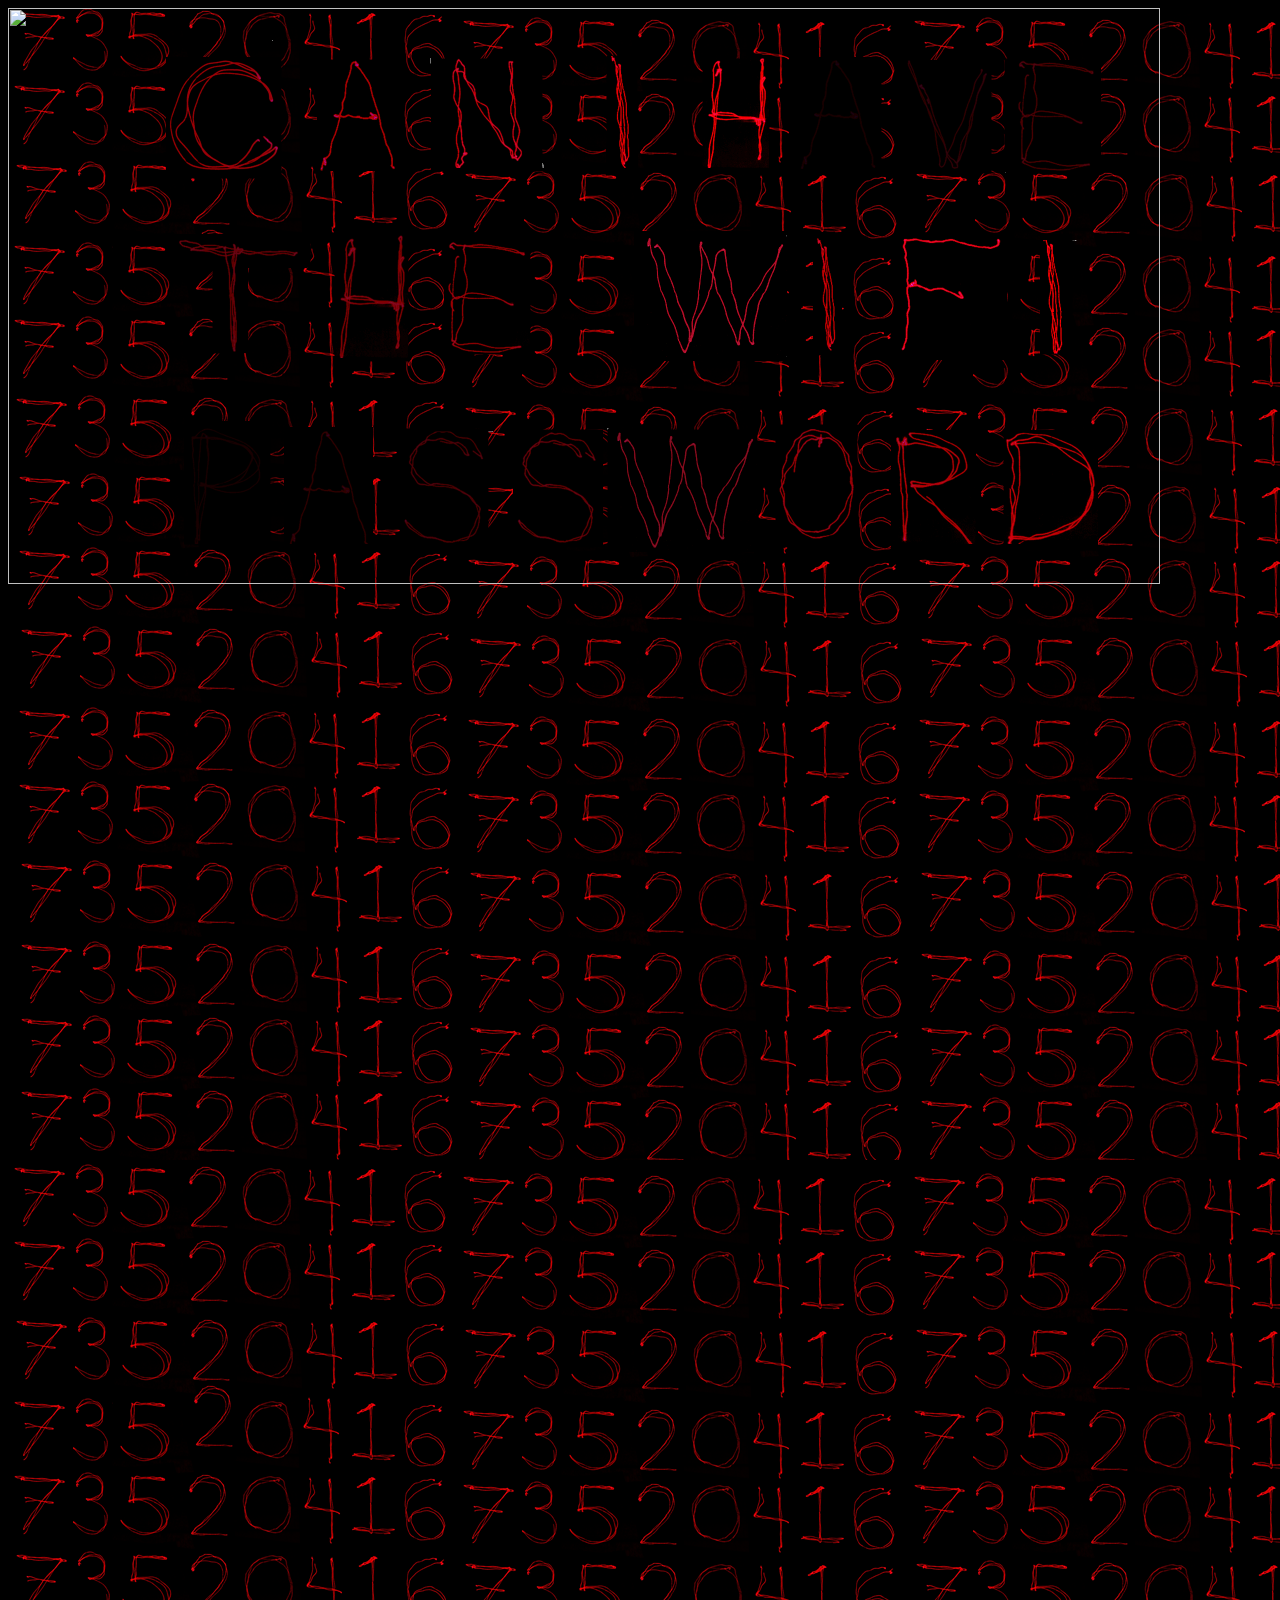
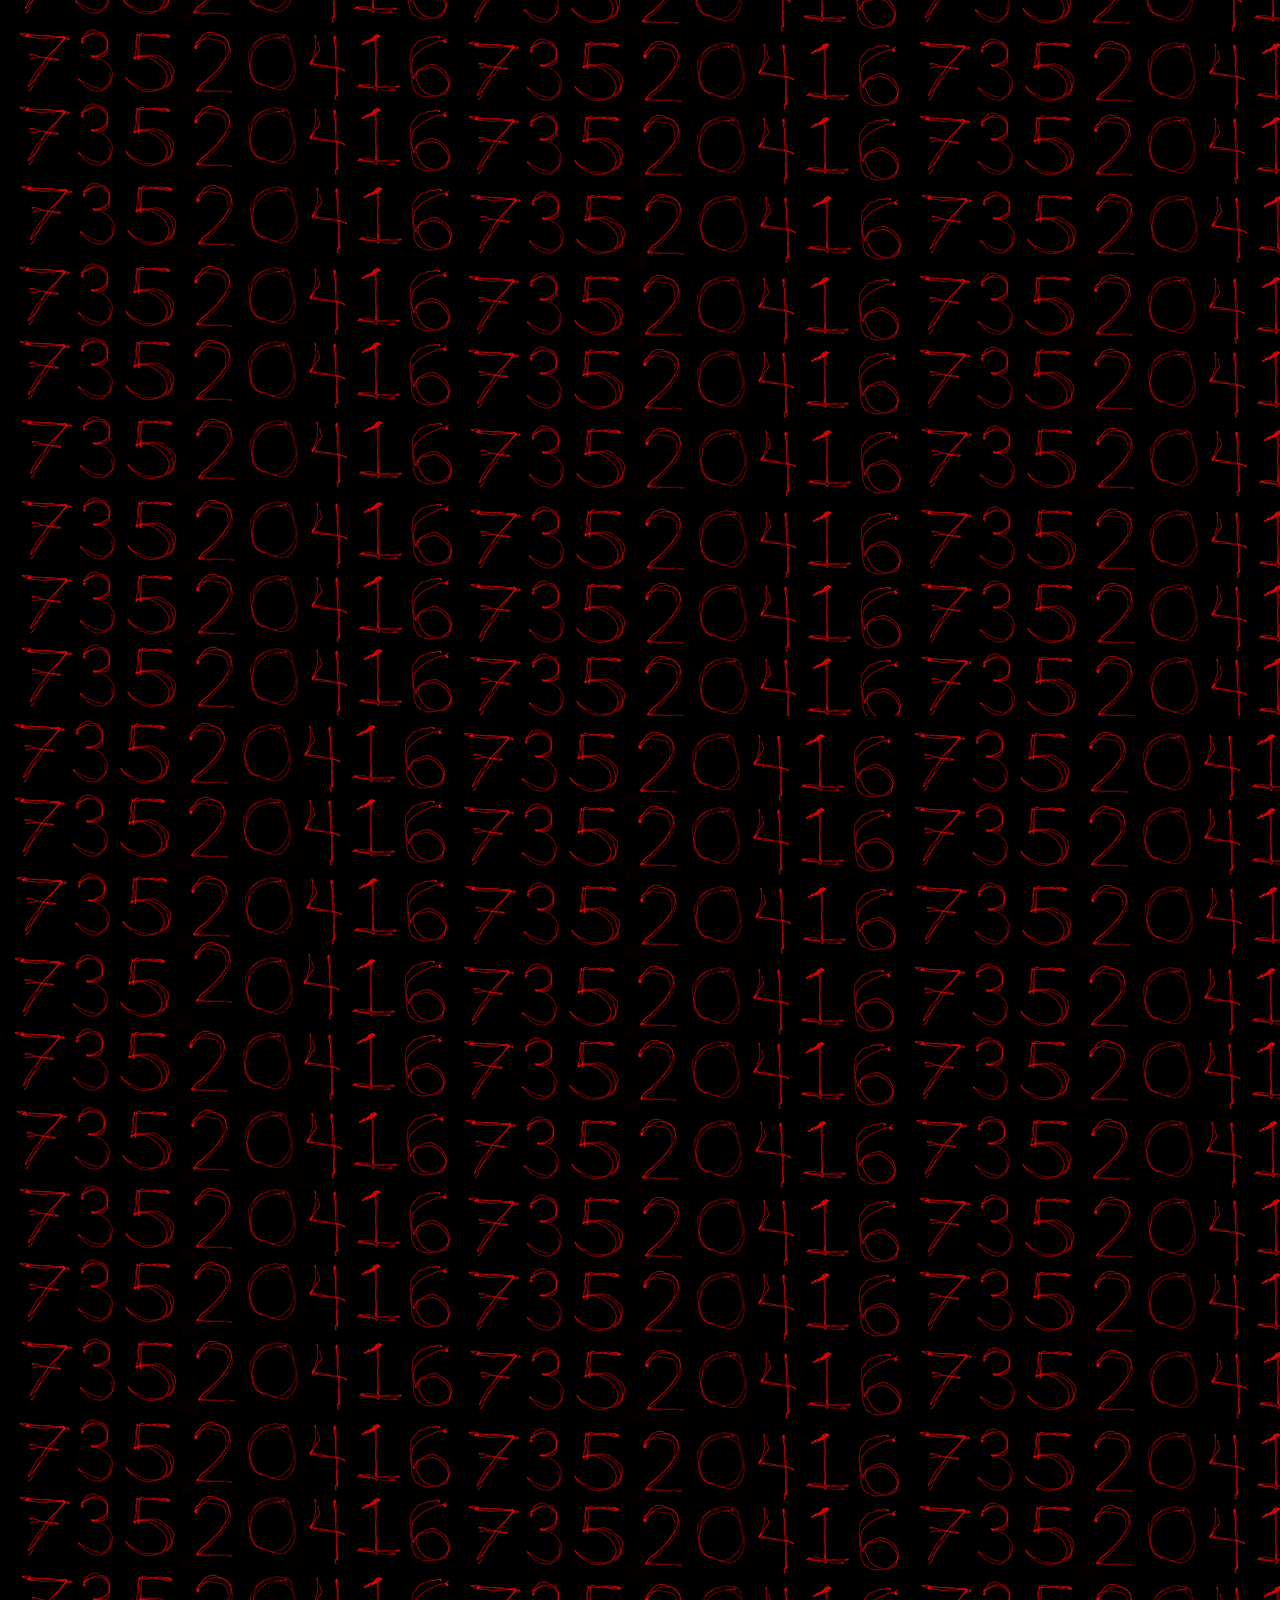
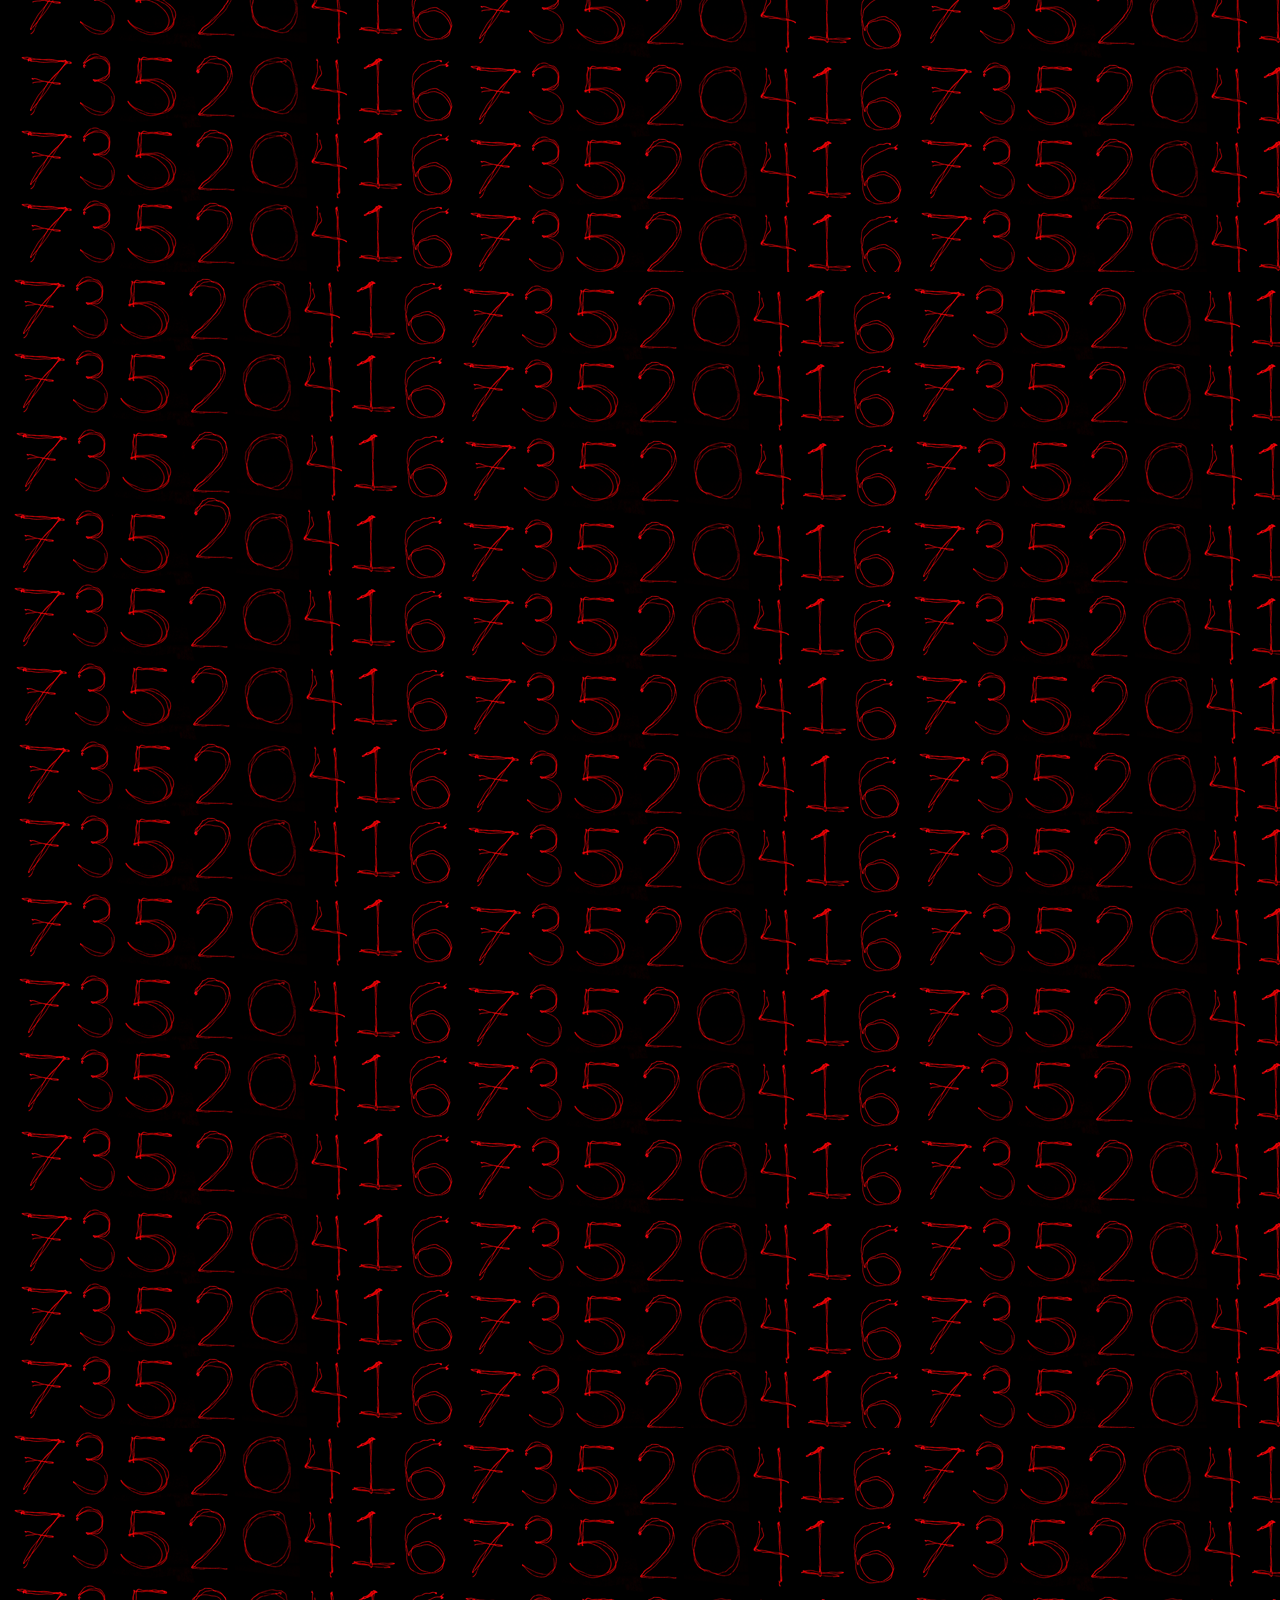
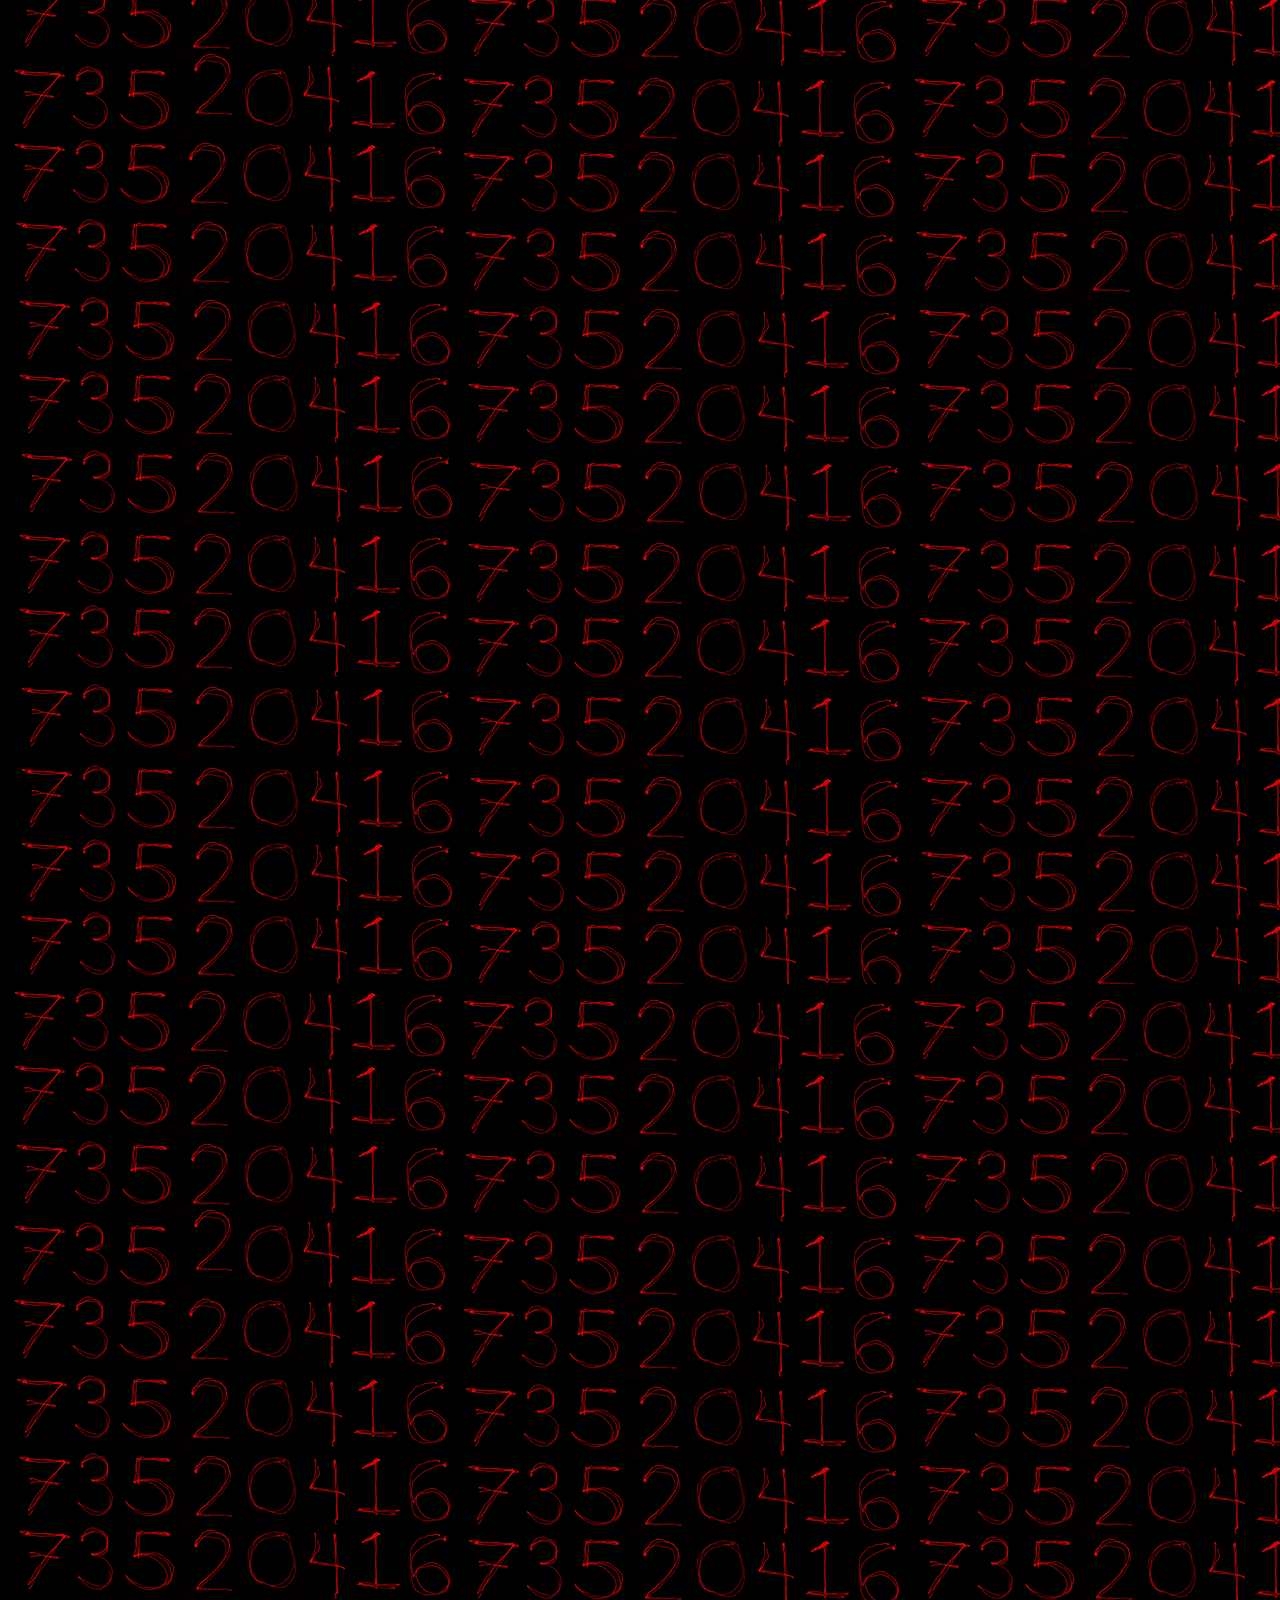
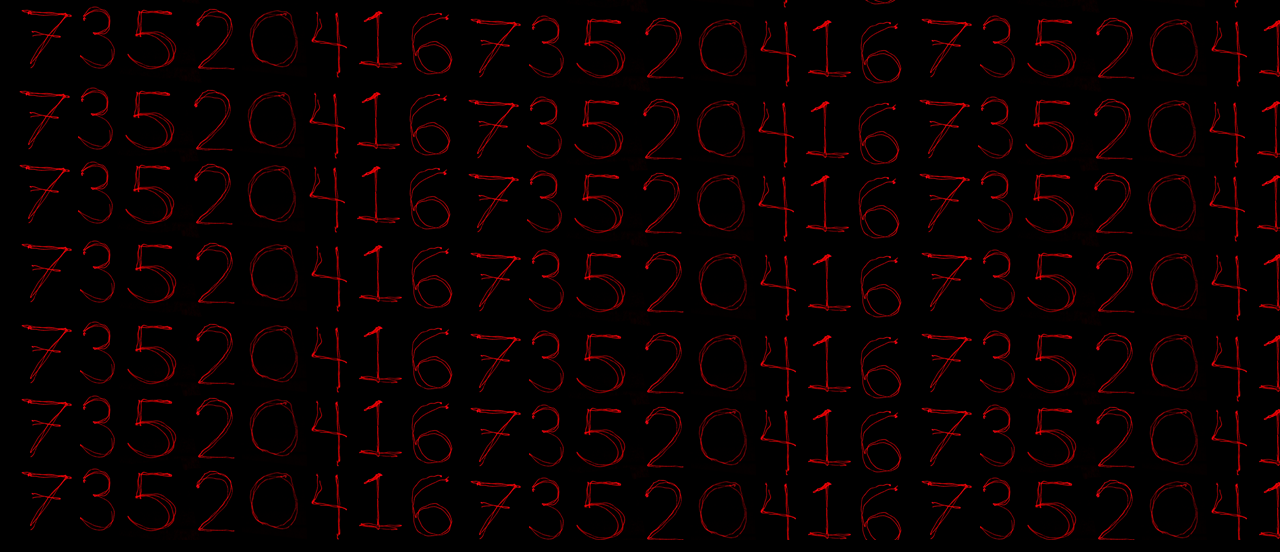
==== index.html @ 886c335e "Update index.html" ====
<!DOCTYPE html>
<html>
    
    <head>
        <meta charset="utf-8">
        <meta http-equiv="X-UA-Compatible" content="IE=edge">
        <title>type</title>
        <meta name="description" content="An interactive getting started guide for Brackets.">
        <link rel="stylesheet" href="typemain.css">
        <script src="https://ajax.googleapis.com/ajax/libs/jquery/1.12.4/jquery.min.js"></script>
        
    </head>
    
    <body>
        
        
        
        <div class="top">
            <img src="typetop.png" width="1152" height="576" >
        </div>
        
        <div class="center">
        <div class="gif">
            <img src="flashingtype1.gif" width="1152" height="576" >
        </div>
        </div>
        
    
        <div class="bg">
            <img src="TYPE-PROJECT-bg.png" width="2304" height="1152" >
        </div>
        
        <div class="bg">
            <img src="TYPE-PROJECT-bg.png" width="2304" height="1152" >
        </div>
        
        <div class="bg">
            <img src="TYPE-PROJECT-bg.png" width="2304" height="1152" >
        </div>
        
        <div class="bg">
            <img src="TYPE-PROJECT-bg.png" width="2304" height="1152" >
        </div>
        
        <div class="bg">
            <img src="TYPE-PROJECT-bg.png" width="2304" height="1152" >
        </div>
        
        <div class="bg">
            <img src="TYPE-PROJECT-bg.png" width="2304" height="1152" >
        </div>
        
        

        
        
    </body>
---- typemain.css ----
html {
    -webkit-font-smoothing: antialiased;
}

body {
    background-color: black;
}

.bg {
    margin: 0 auto;
}

.top {
    position: fixed;
    width: 50%;
}

.gif {
    position: fixed;
    padding: 0% 5% 0% 5%;
}



.center {
    display: block;
    margin: auto 0;
}

.topreplace {
    position: fixed;
    width: 50%;
}

a {
    position: fixed;
    top: 85%;
    left: 35%;
}
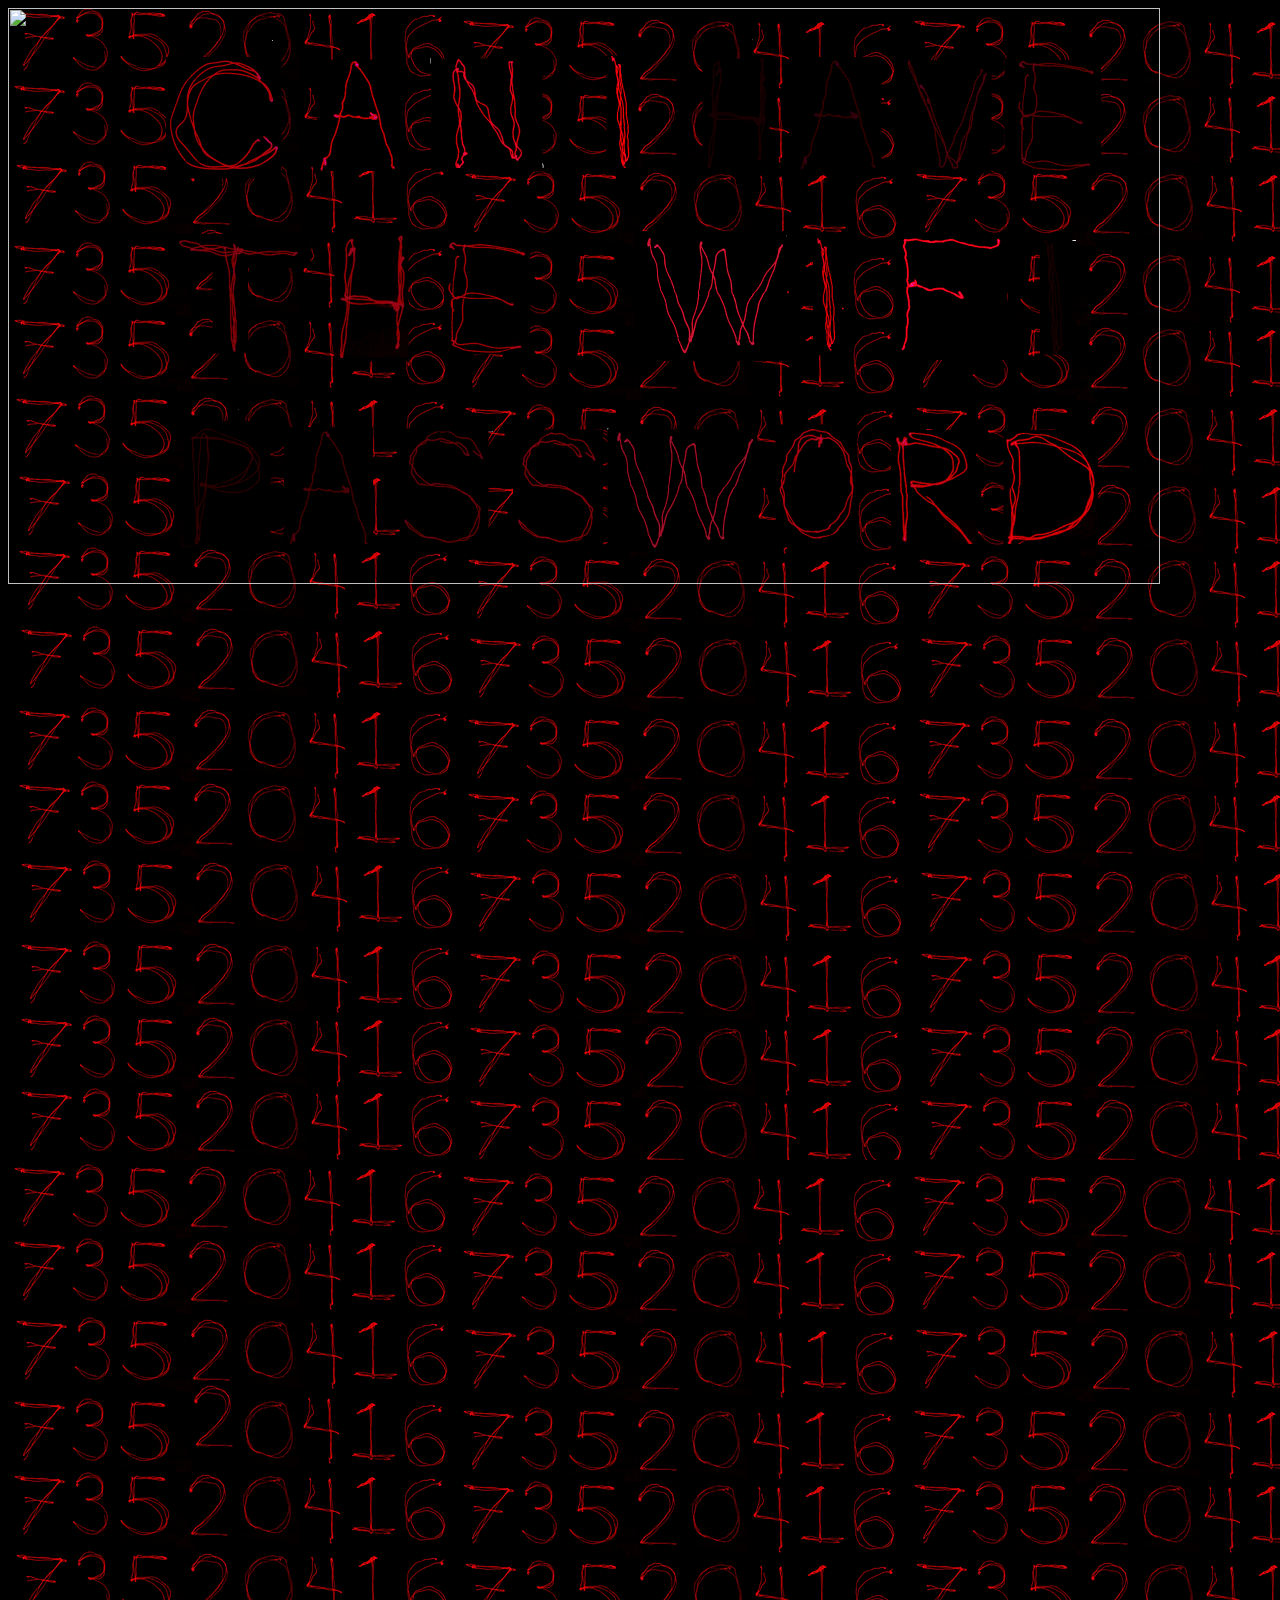
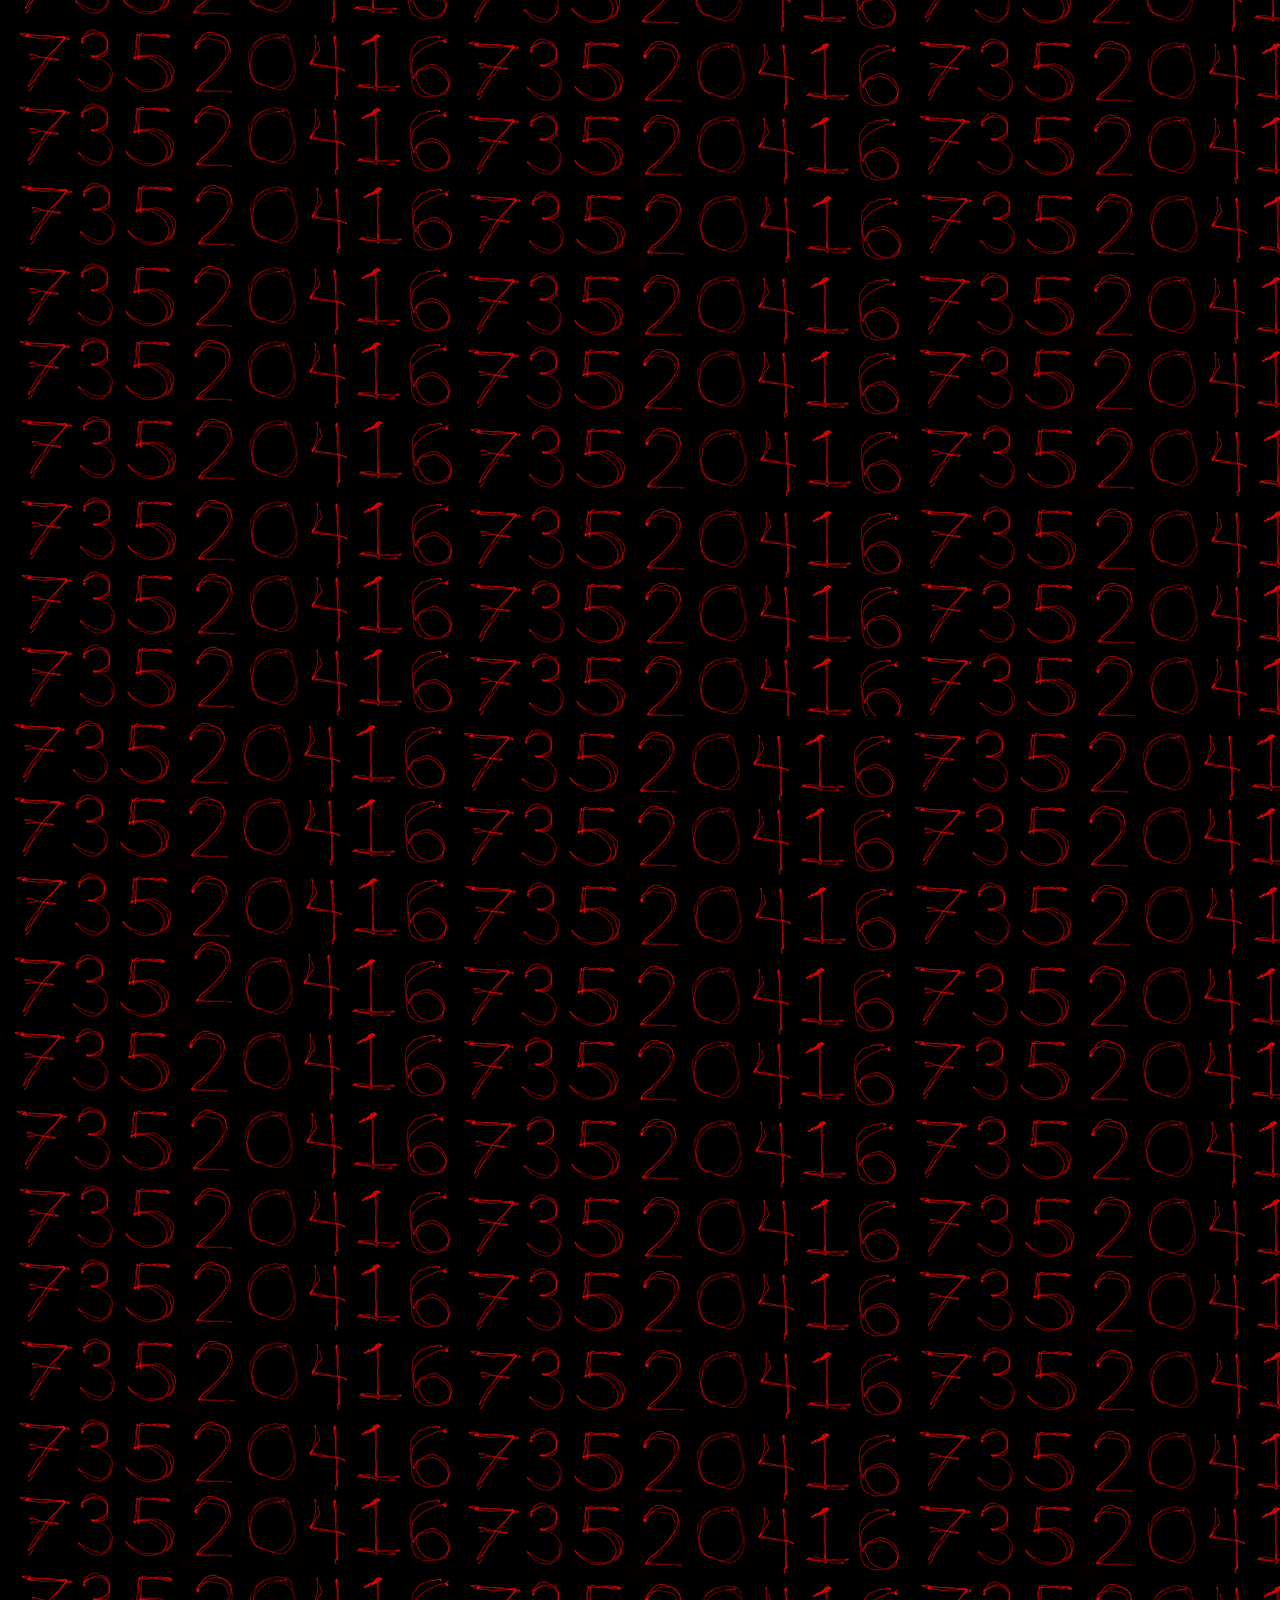
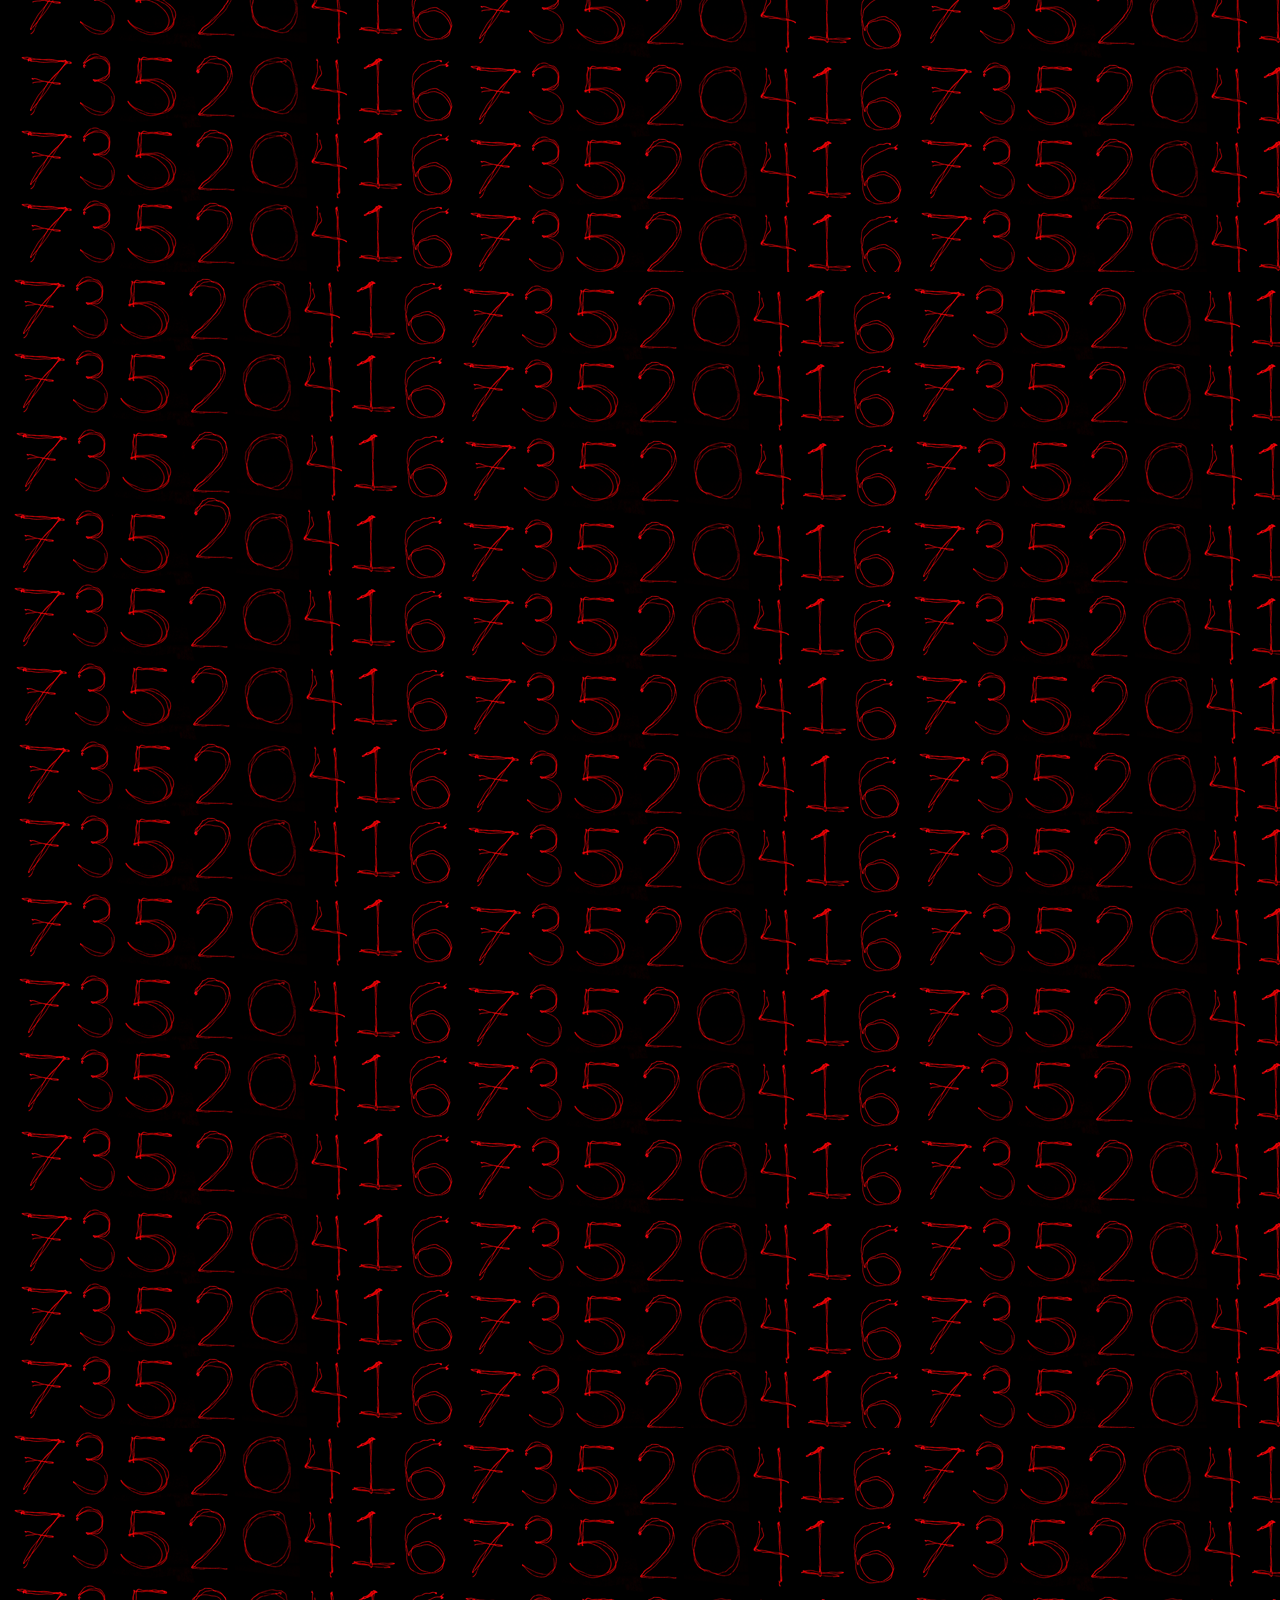
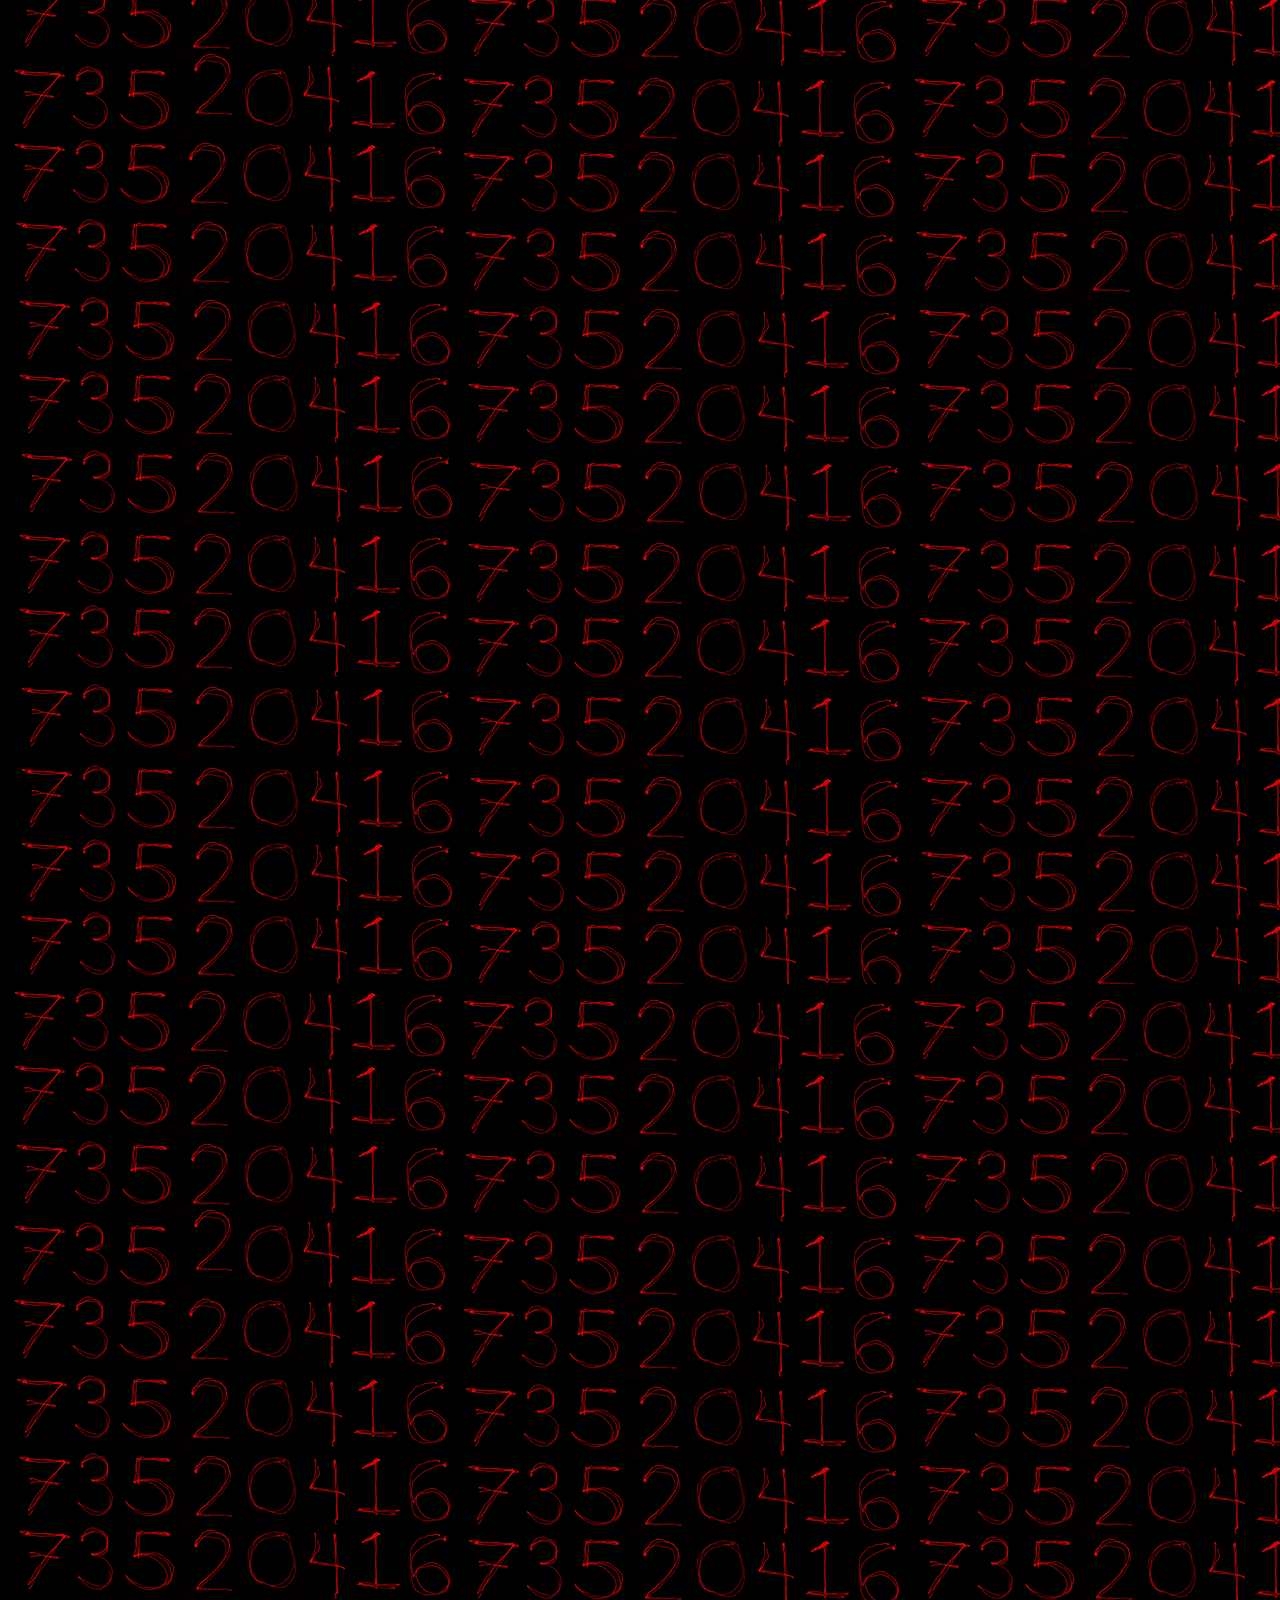
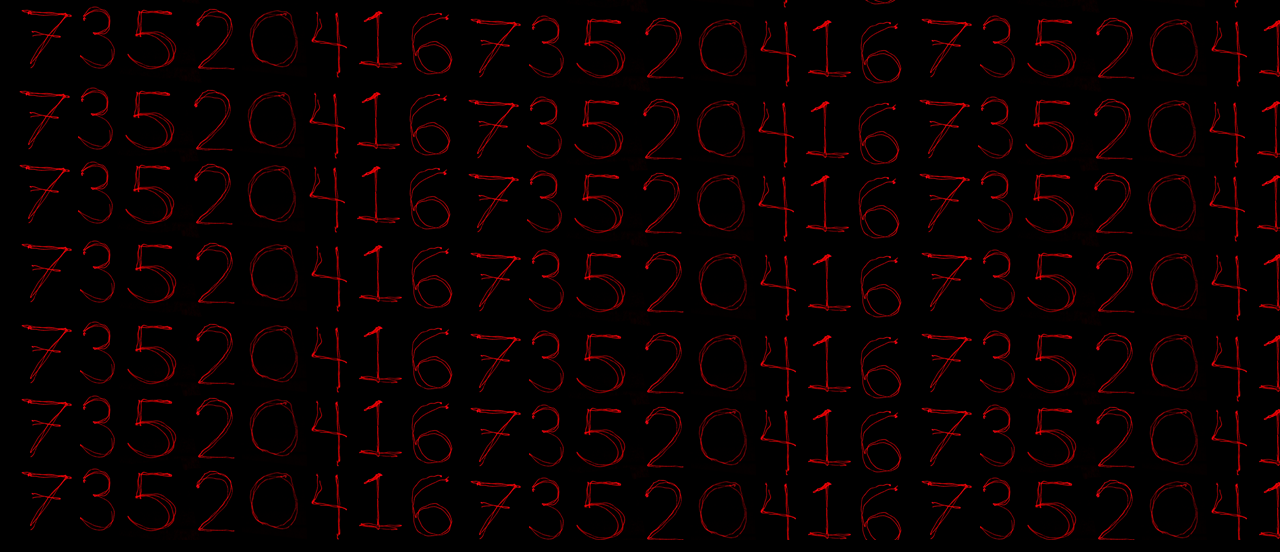
==== commit b990d143: "Update index.html" ====
--- a/index.html
+++ b/index.html
@@ -50,6 +50,9 @@
             <img src="TYPE-PROJECT-bg.png" width="2304" height="1152" >
         </div>
         
+         <audio src="Modemsoundeffect.mp3">
+            <p>If you are reading this, it is because your browser does not support the audio element.     </p>
+        </audio>
         
 
         
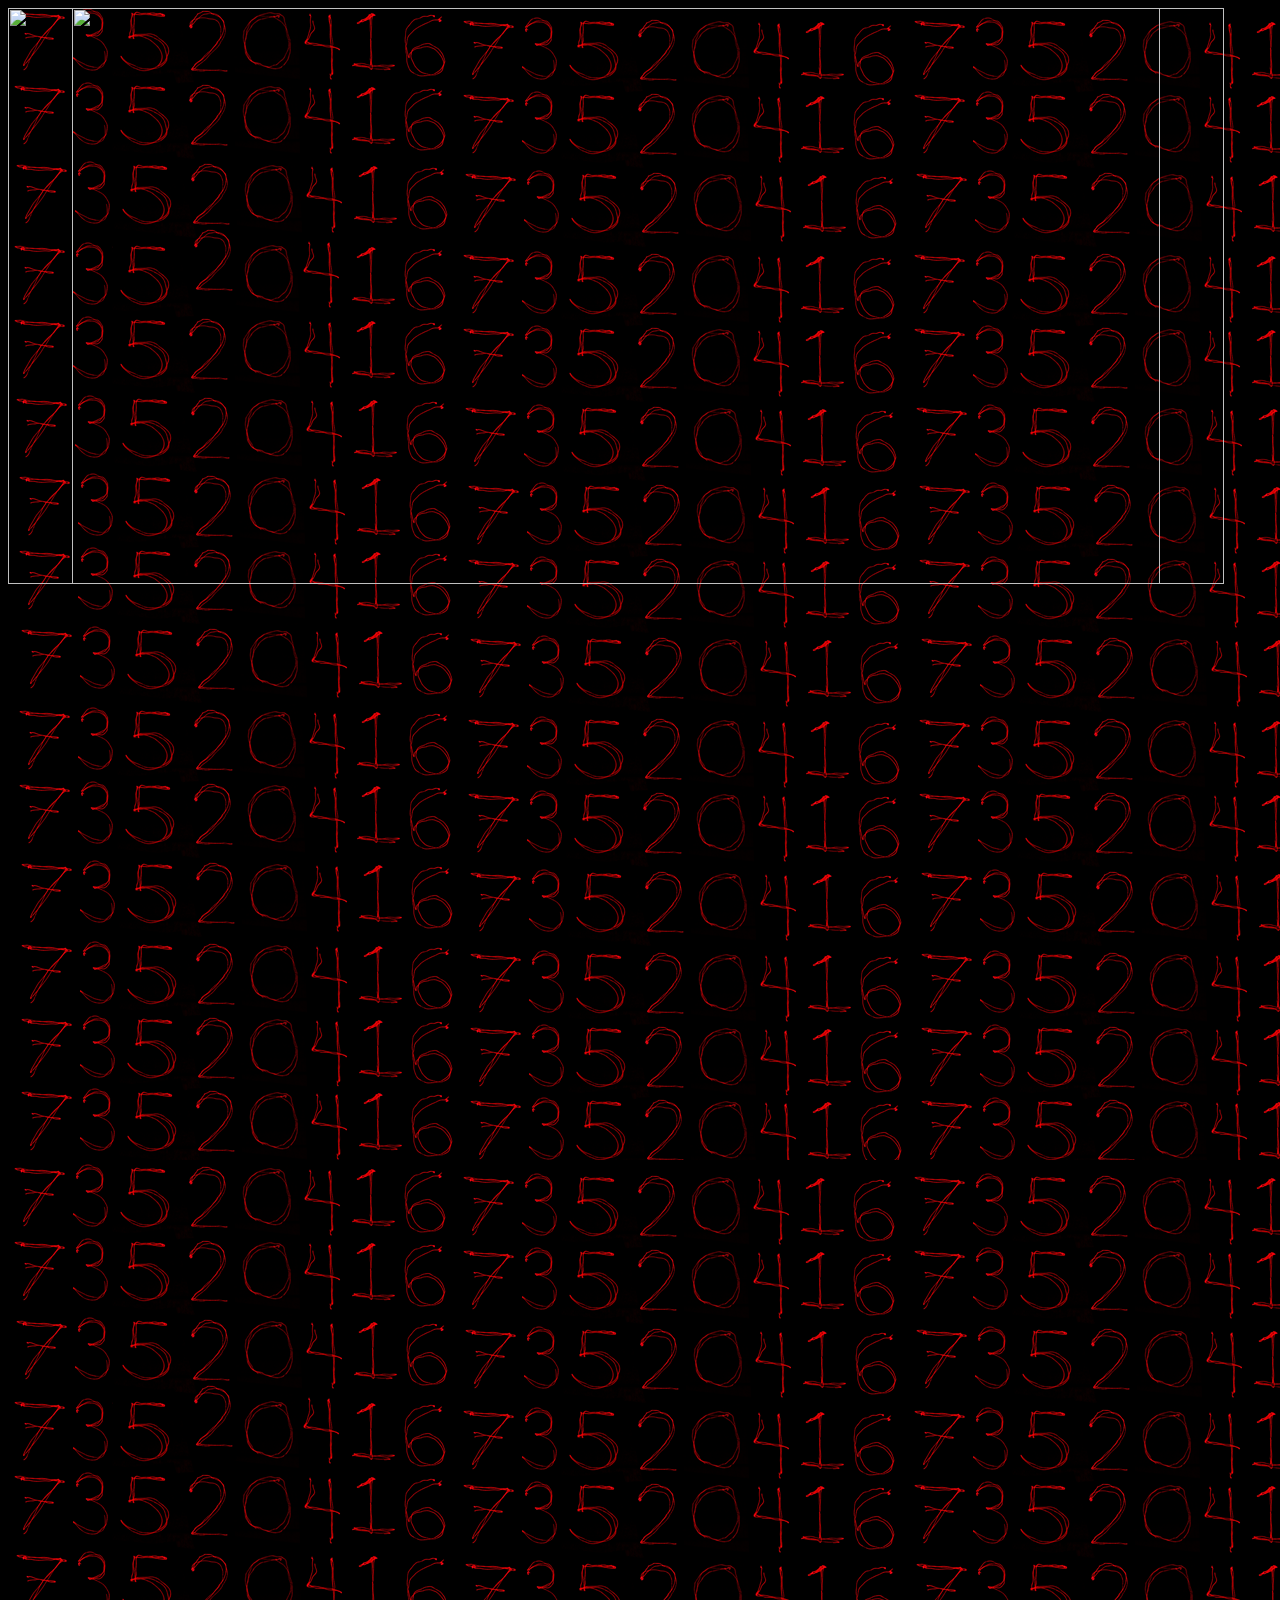
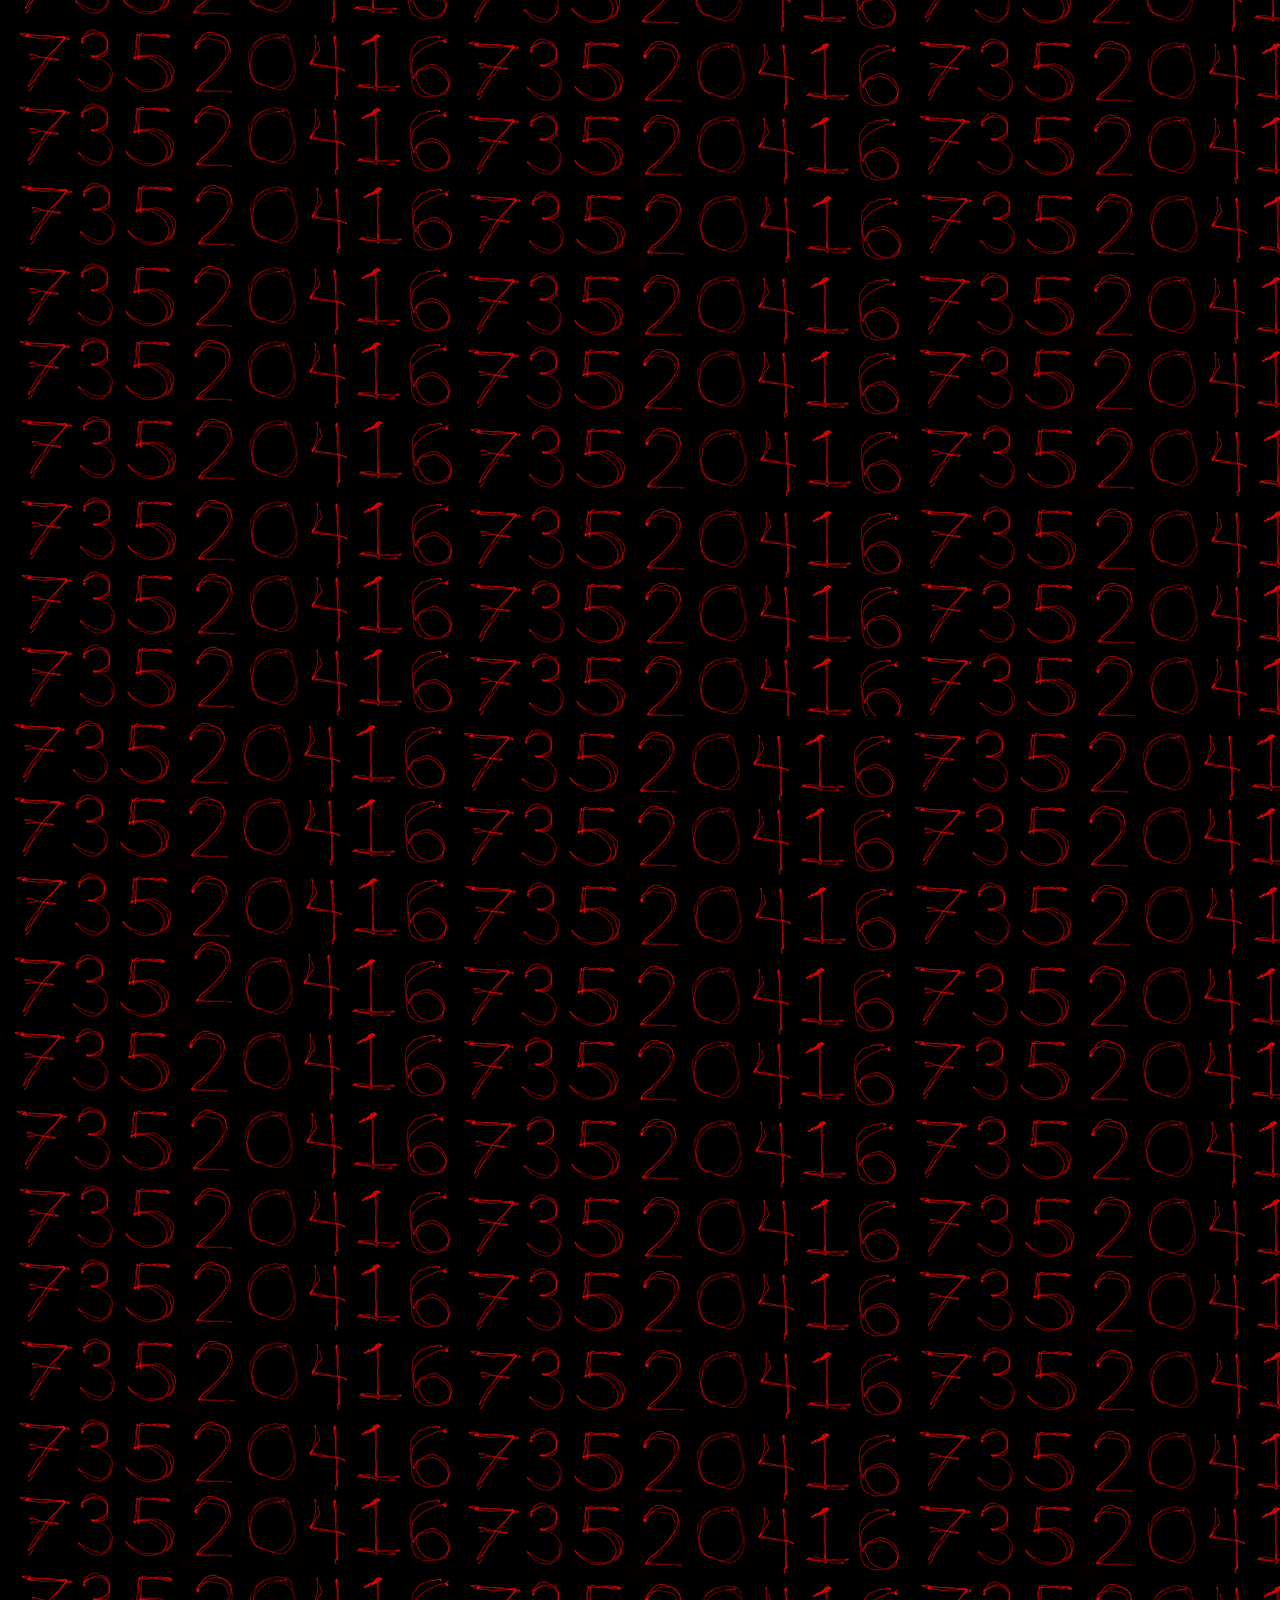
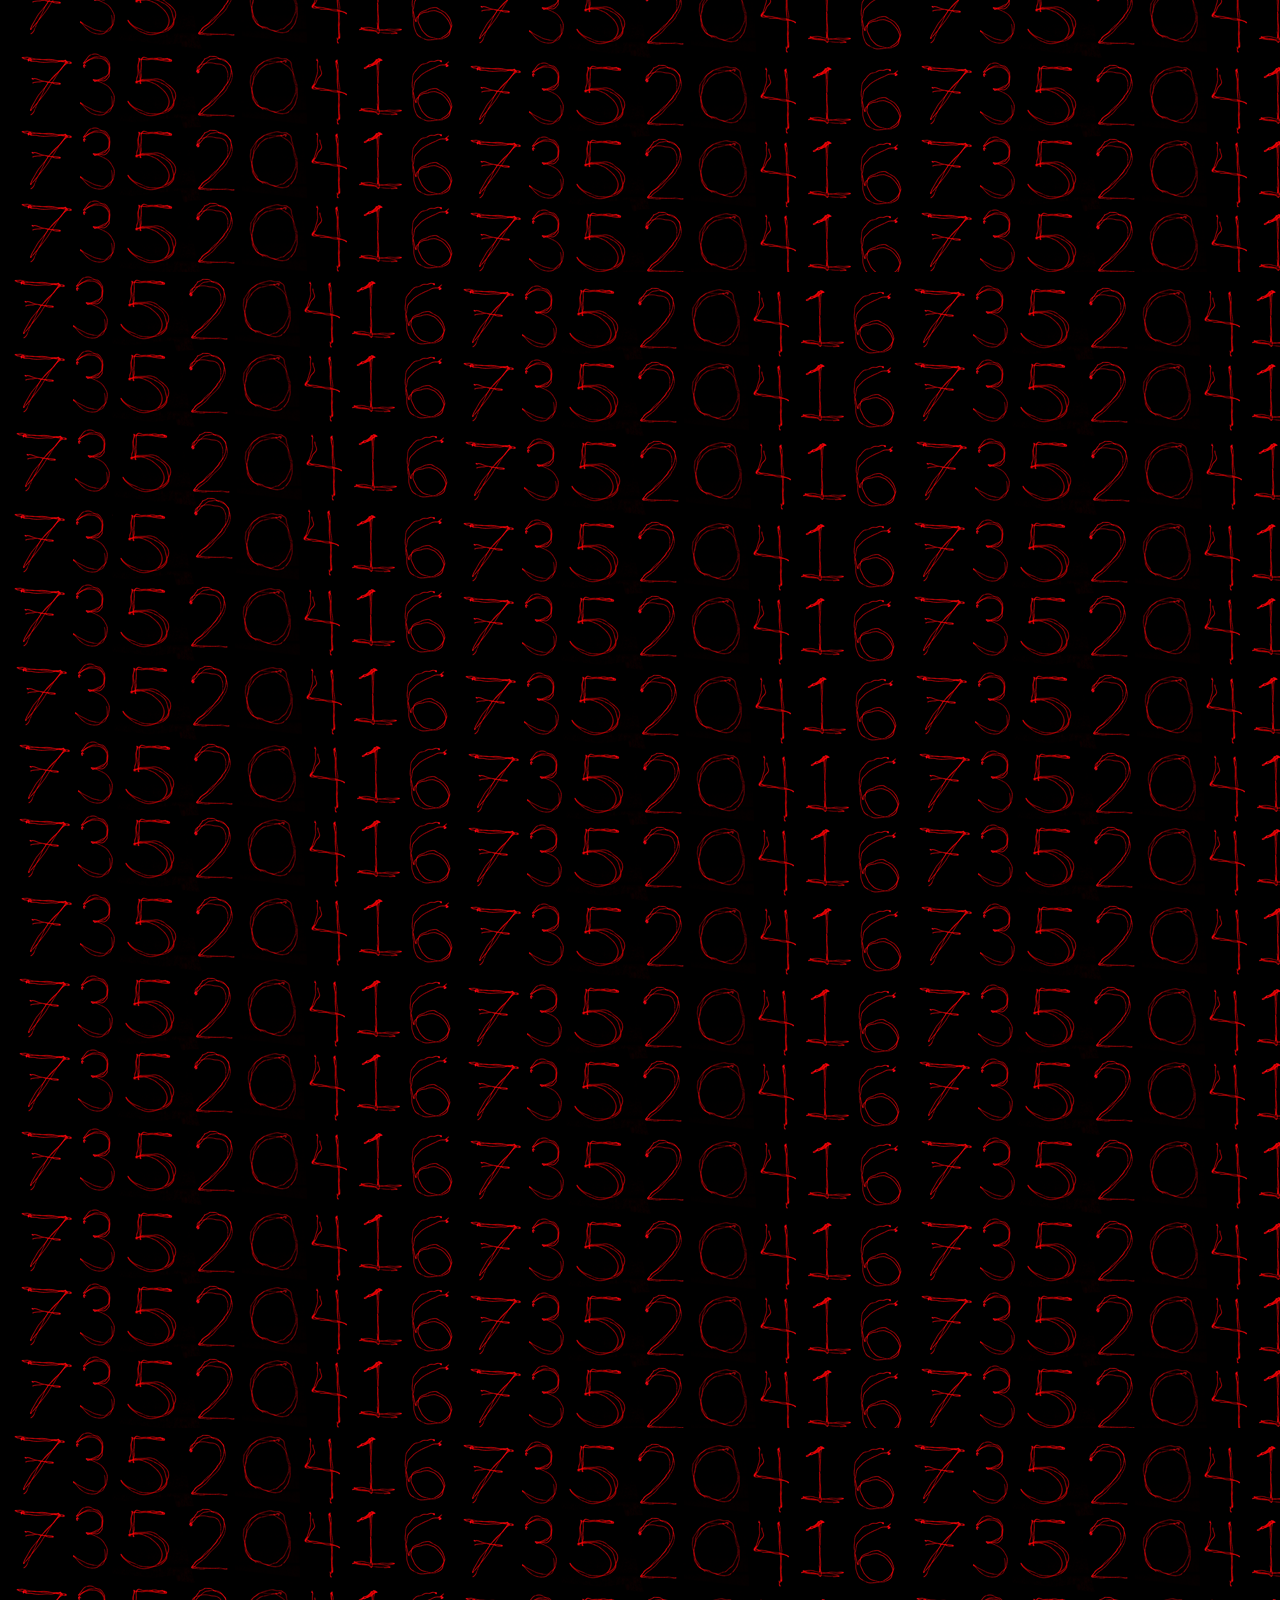
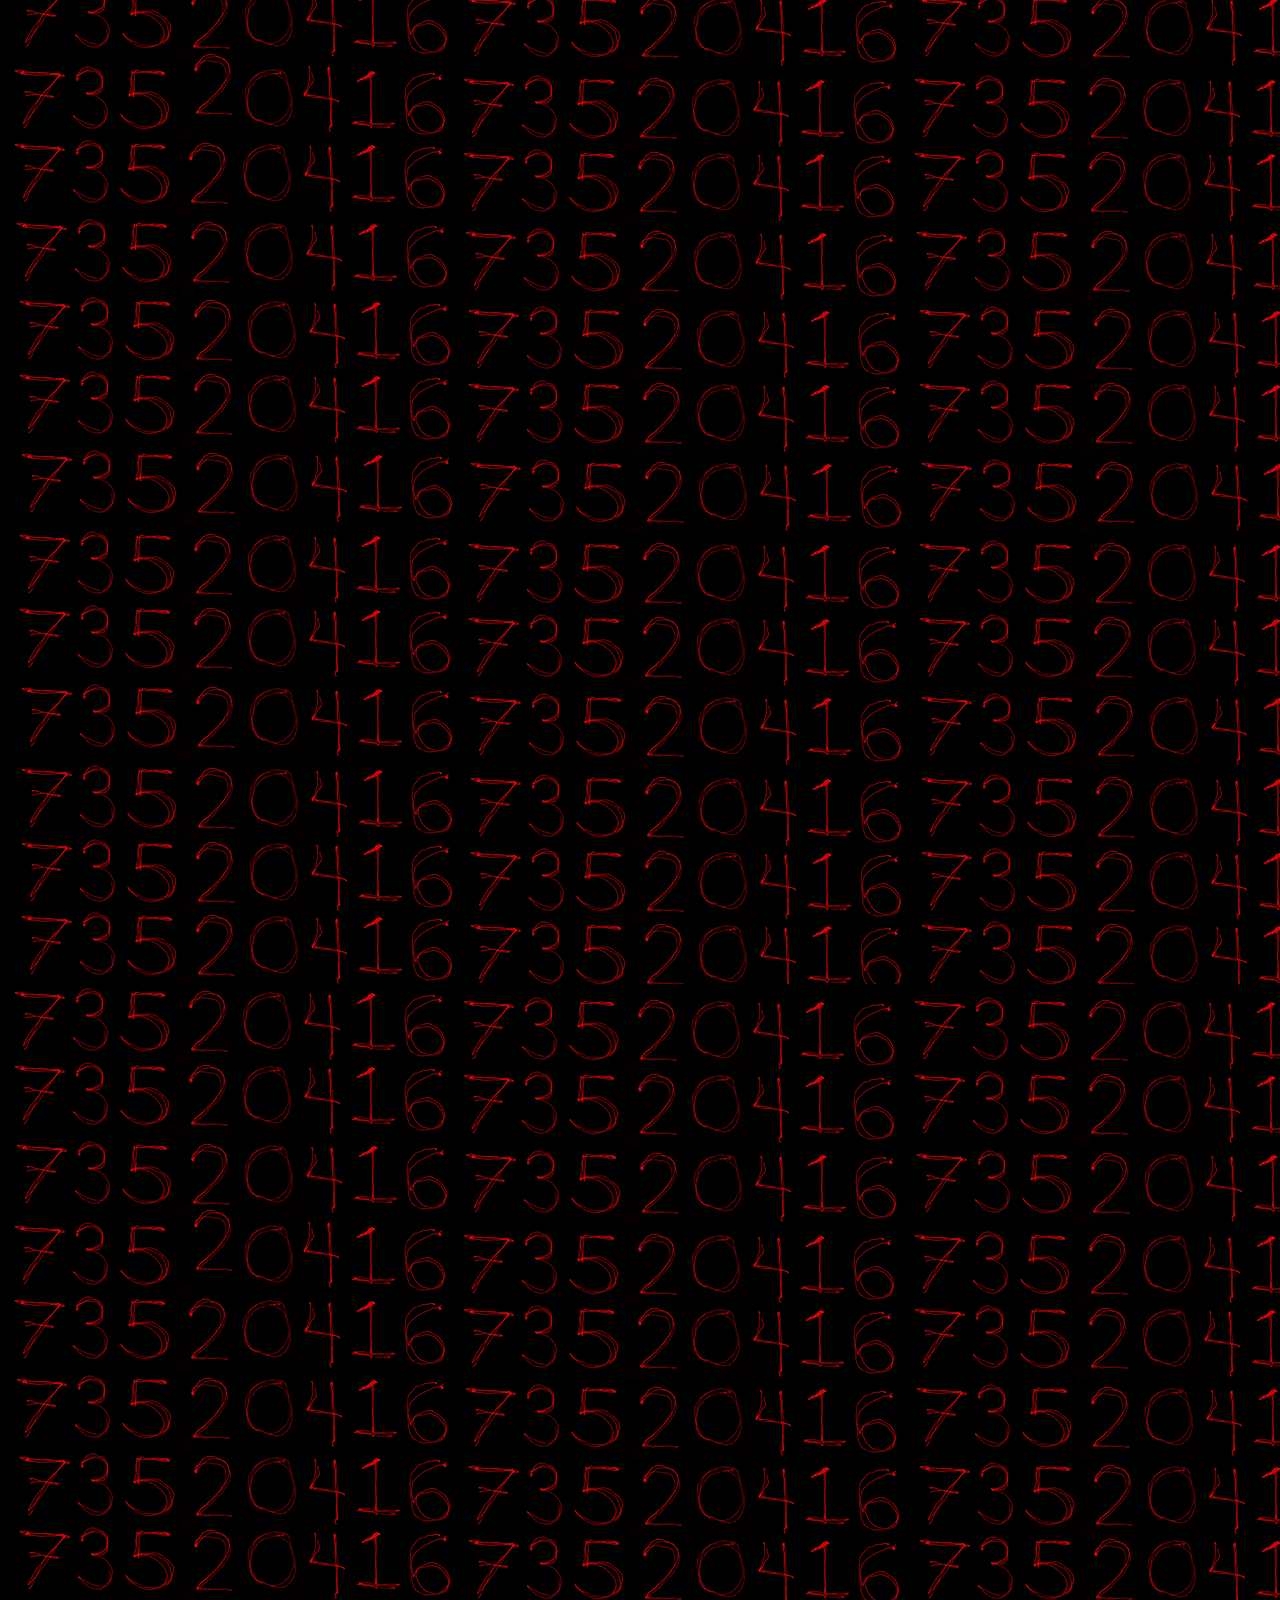
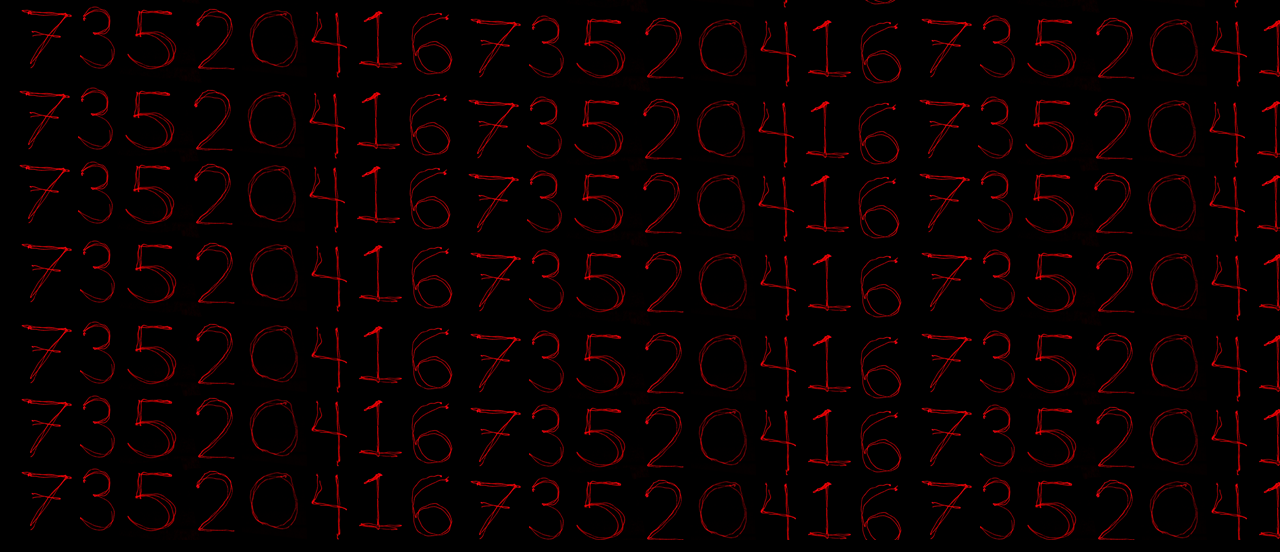
==== commit 9630f927: "Update index.html" ====
--- a/index.html
+++ b/index.html
@@ -21,7 +21,7 @@
         
         <div class="center">
         <div class="gif">
-            <img src="flashingtype1.gif" width="1152" height="576" >
+            <img src="flashingtype2.gif" width="1152" height="576" >
         </div>
         </div>
         
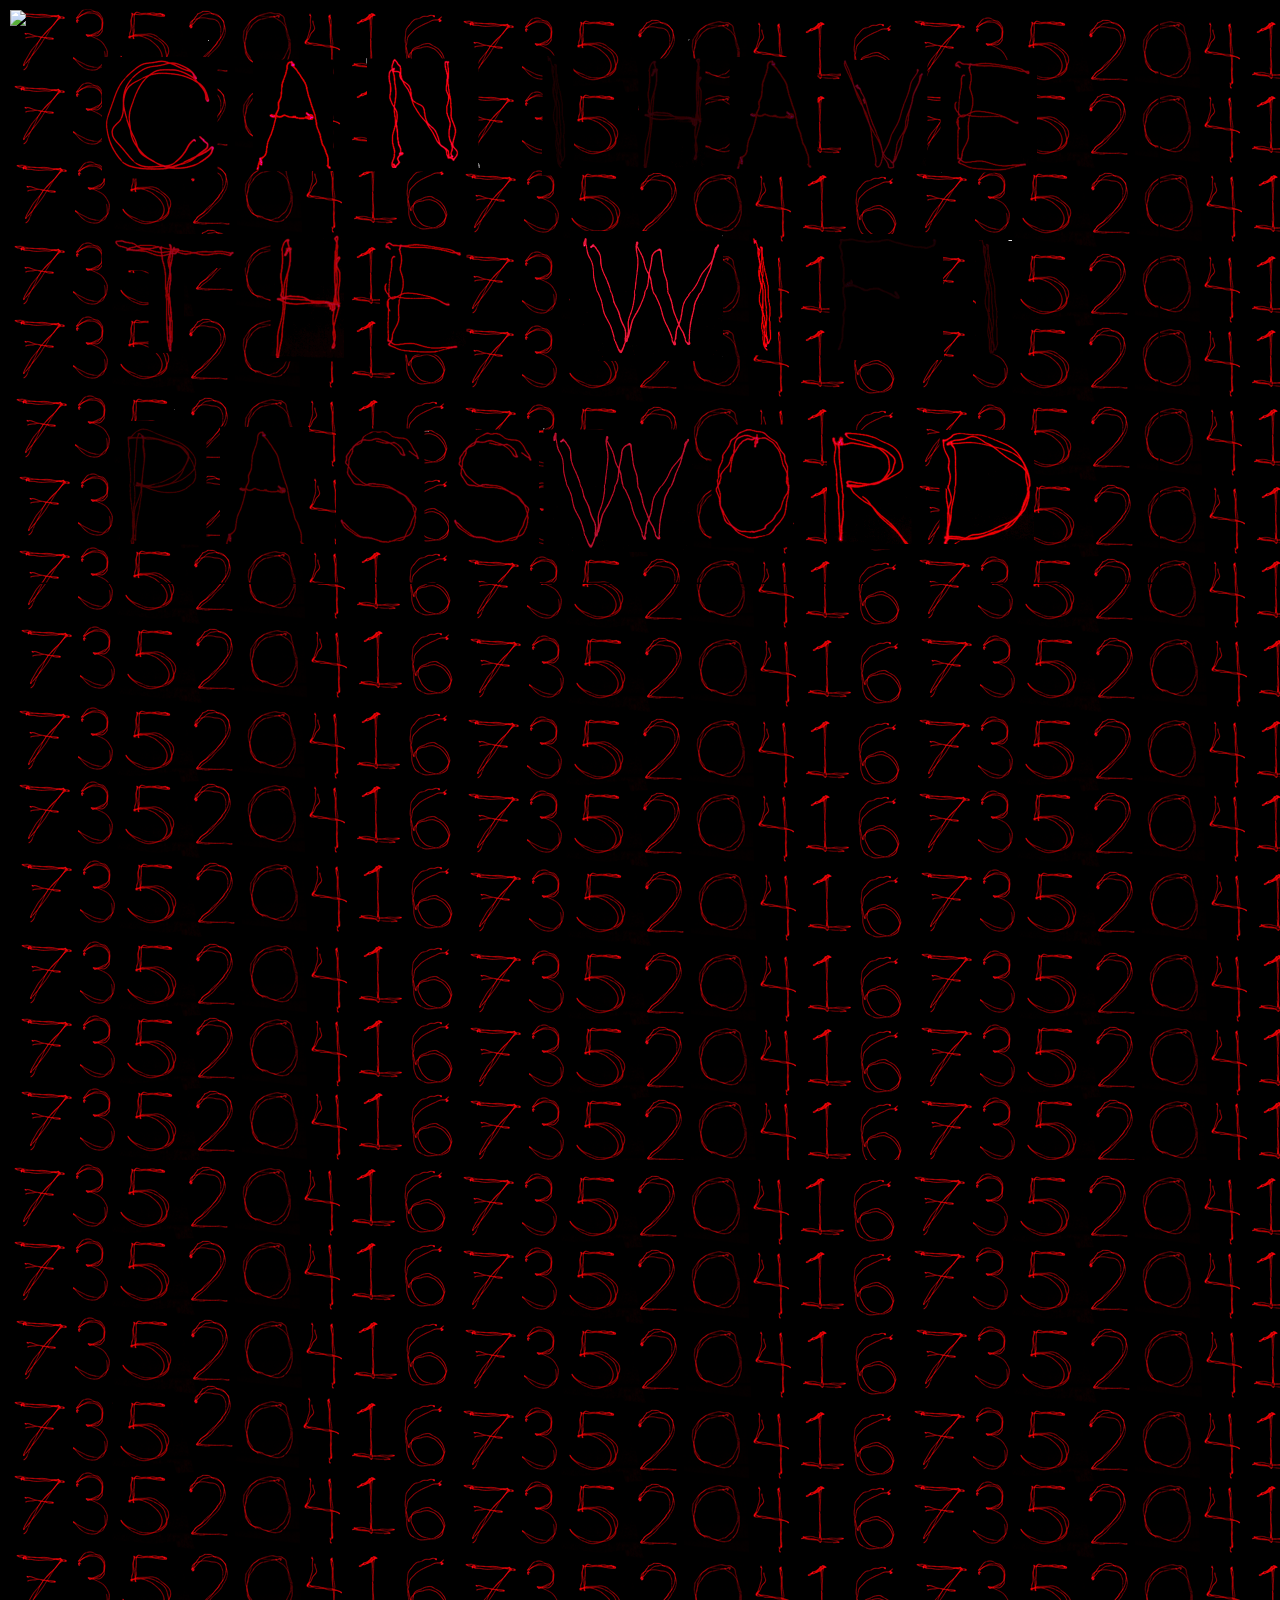
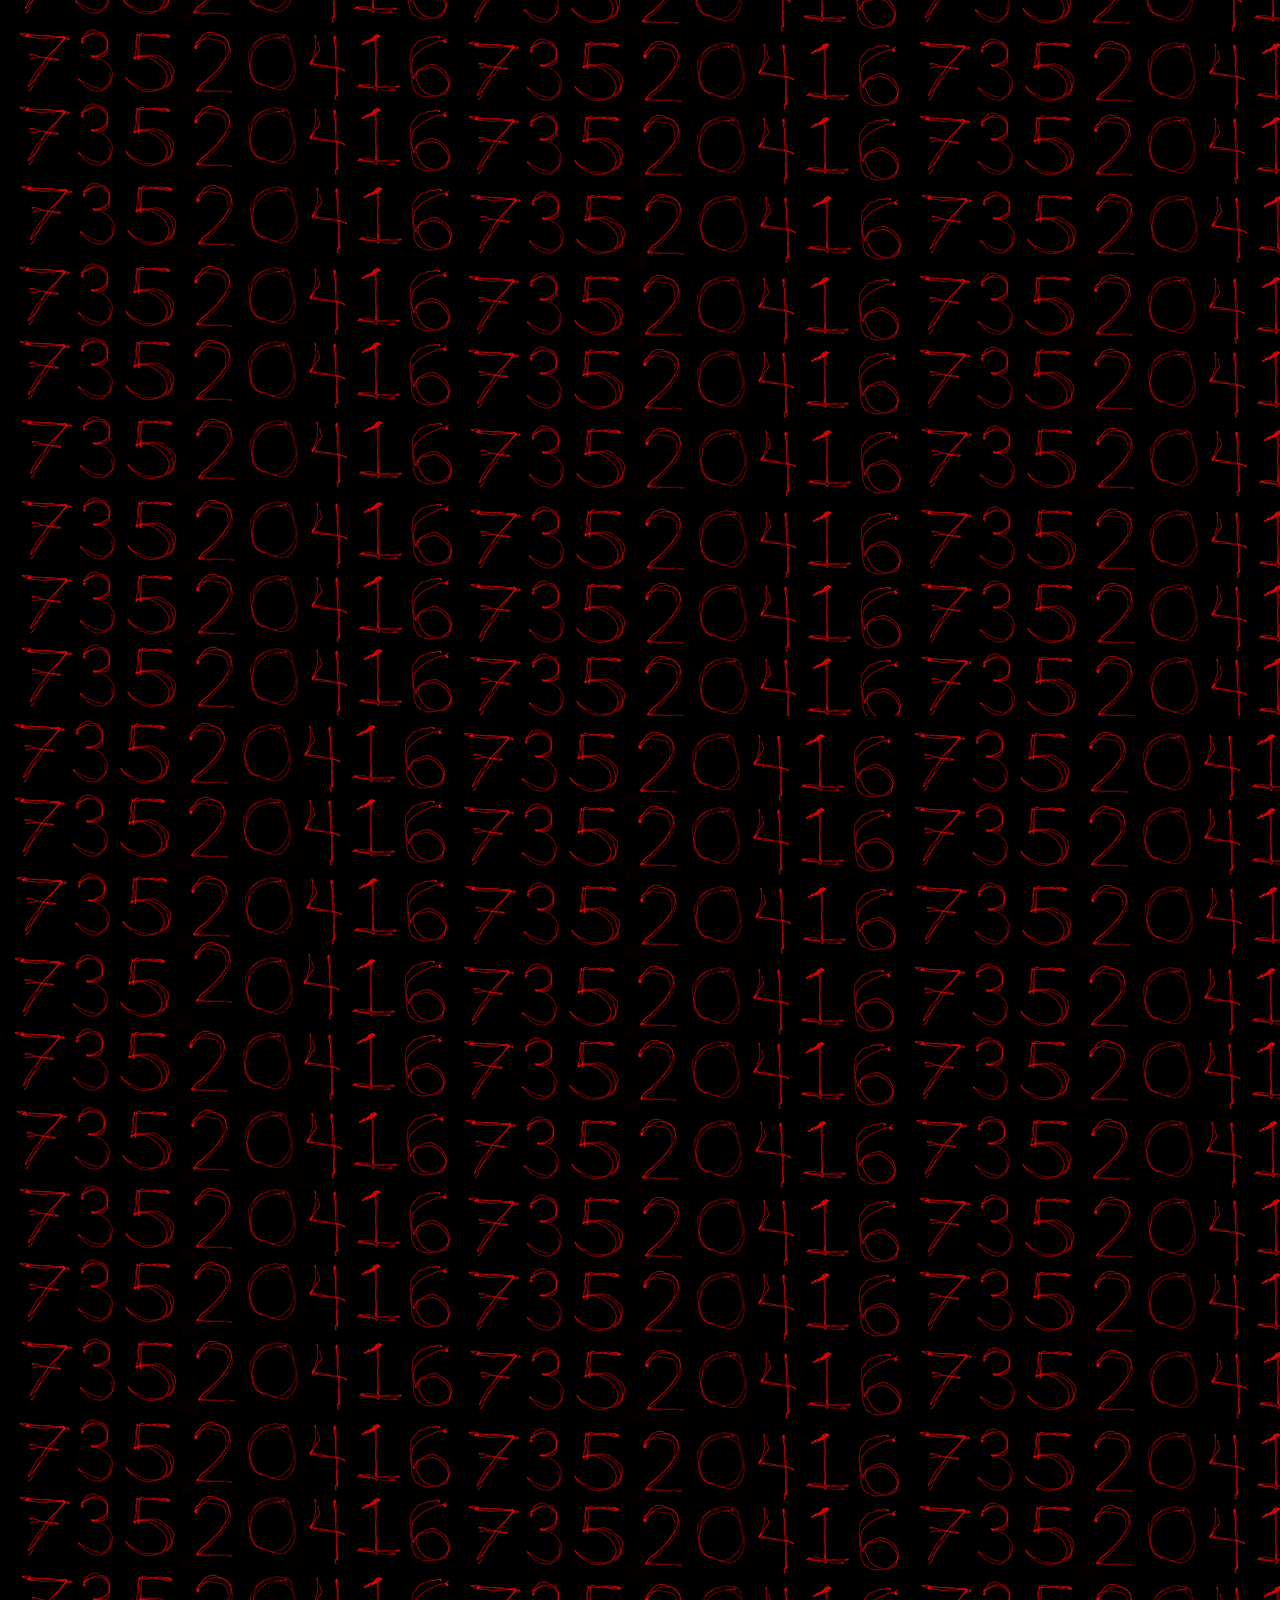
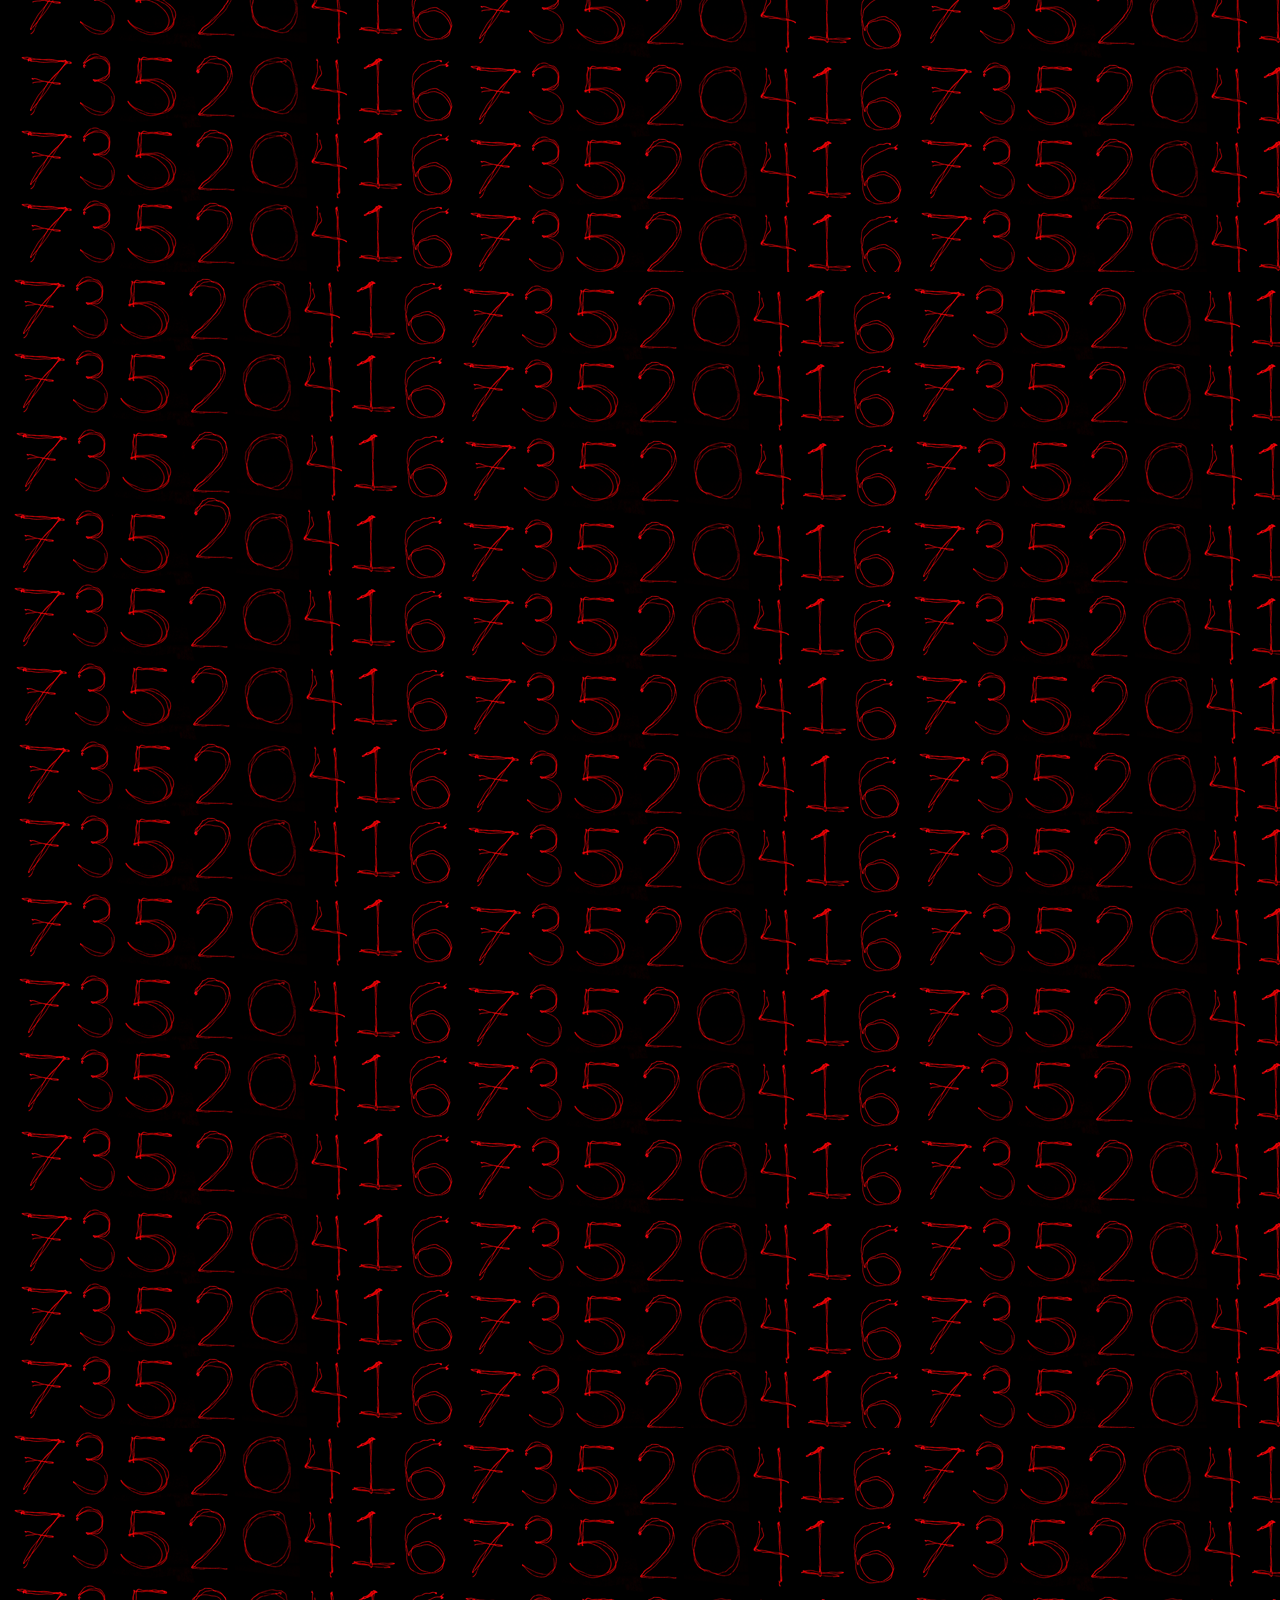
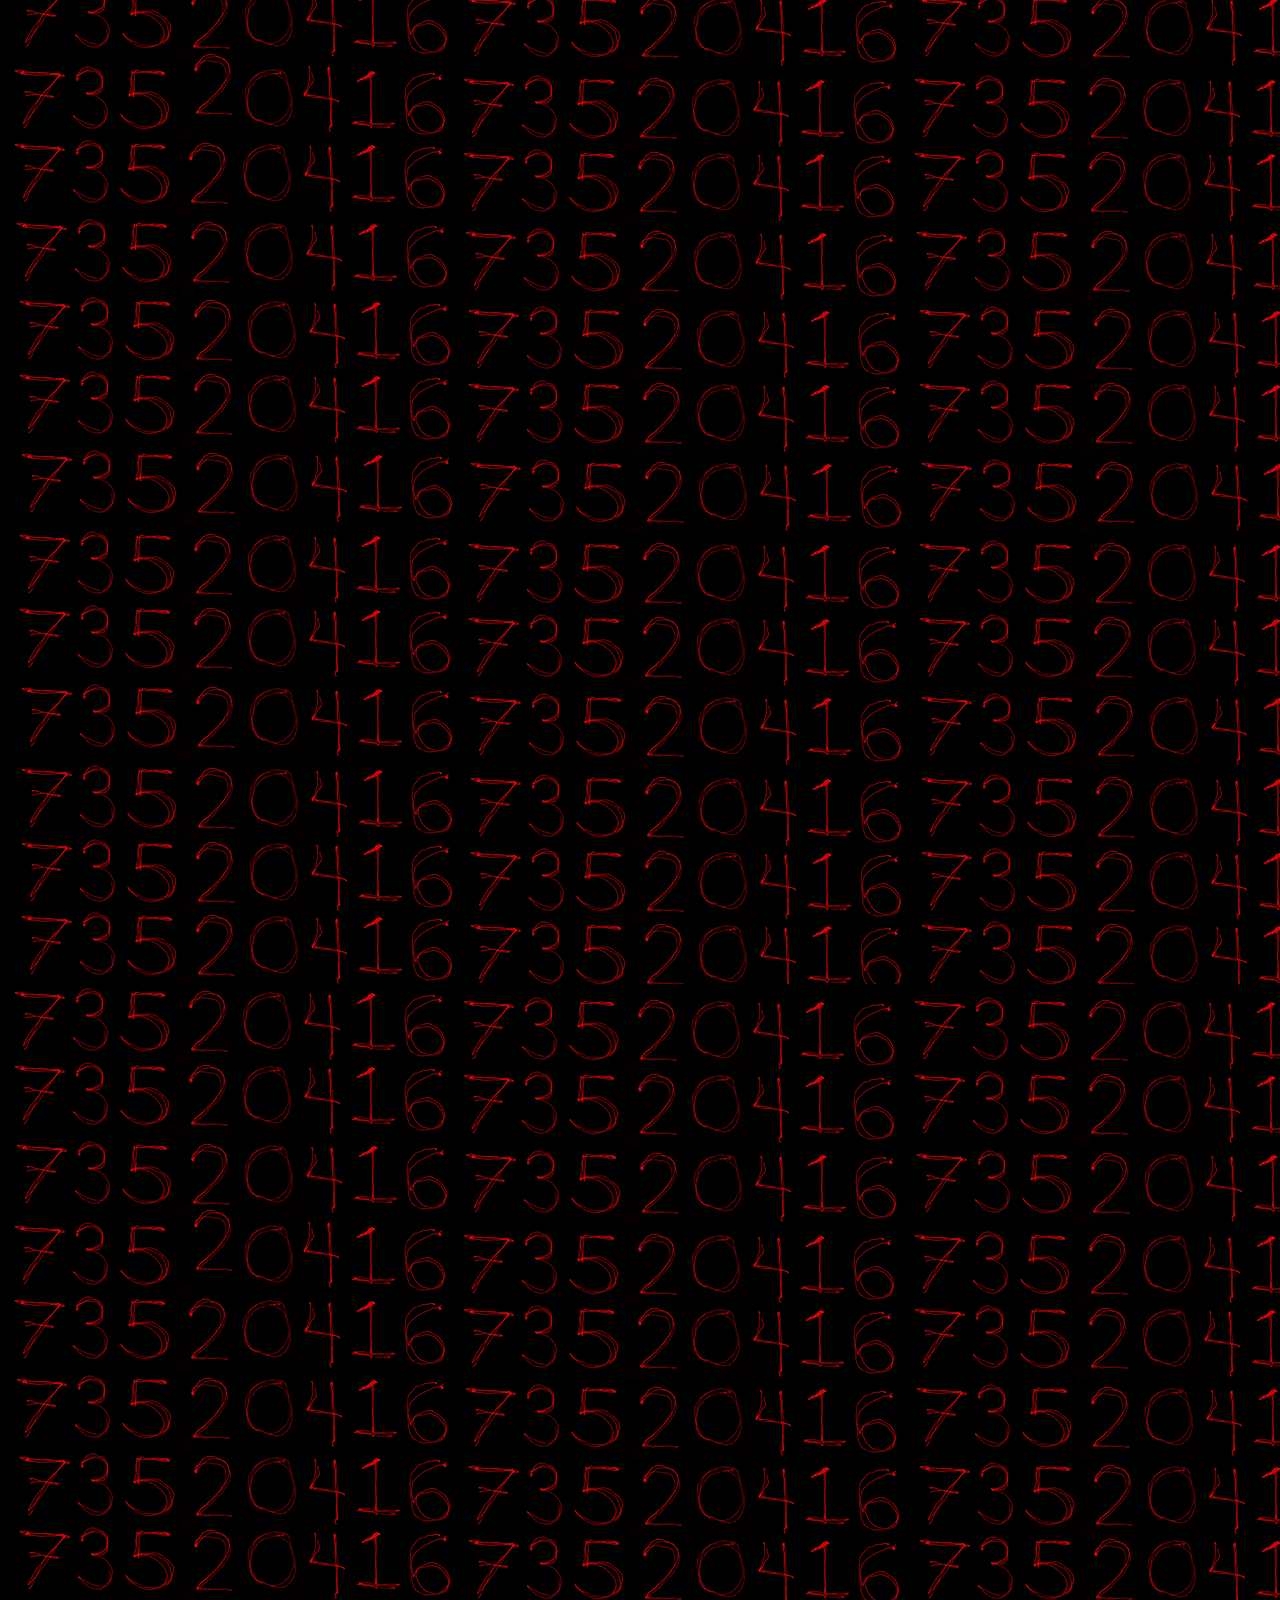
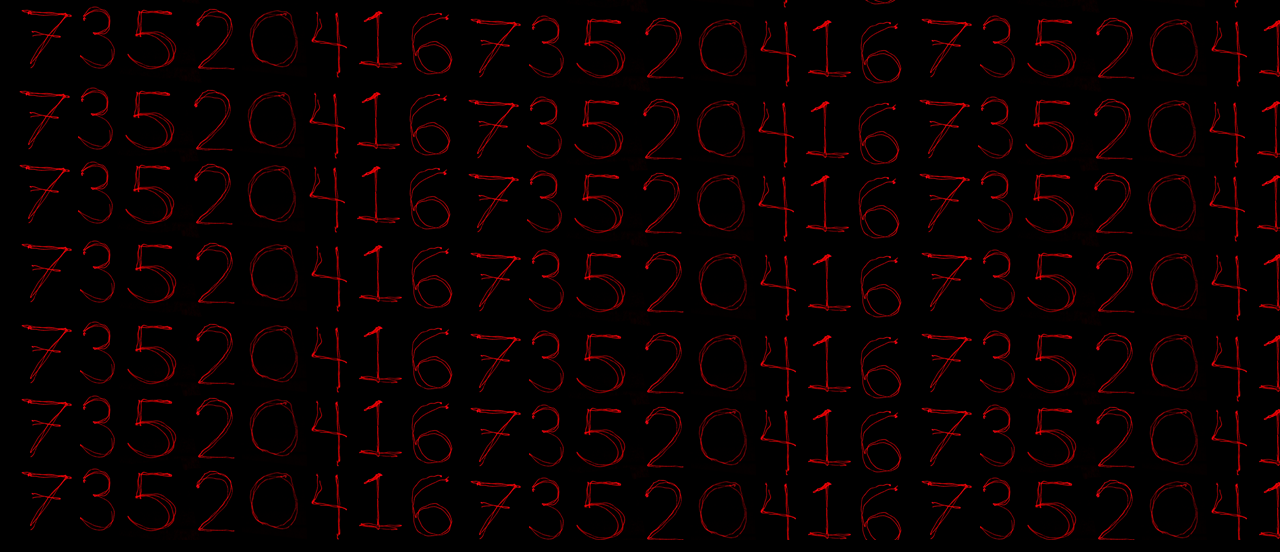
==== commit 77cdbacd: "Update index.html" ====
--- a/index.html
+++ b/index.html
@@ -13,7 +13,9 @@
     
     <body>
         
-        
+        <audio src="Modemsoundeffect.mp3">
+            <p>If you are reading this, it is because your browser does not support the audio element.</p>
+        </audio>
         
         <div class="top">
             <img src="typetop.png" width="1152" height="576" >
@@ -50,9 +52,7 @@
             <img src="TYPE-PROJECT-bg.png" width="2304" height="1152" >
         </div>
         
-         <audio src="Modemsoundeffect.mp3">
-            <p>If you are reading this, it is because your browser does not support the audio element.     </p>
-        </audio>
+         
         
 
         
--- a/typemain.css
+++ b/typemain.css
@@ -17,15 +17,10 @@
 
 .gif {
     position: fixed;
-    padding: 0% 5% 0% 5%;
 }
 
 
 
-.center {
-    display: block;
-    margin: auto 0;
-}
 
 .topreplace {
     position: fixed;
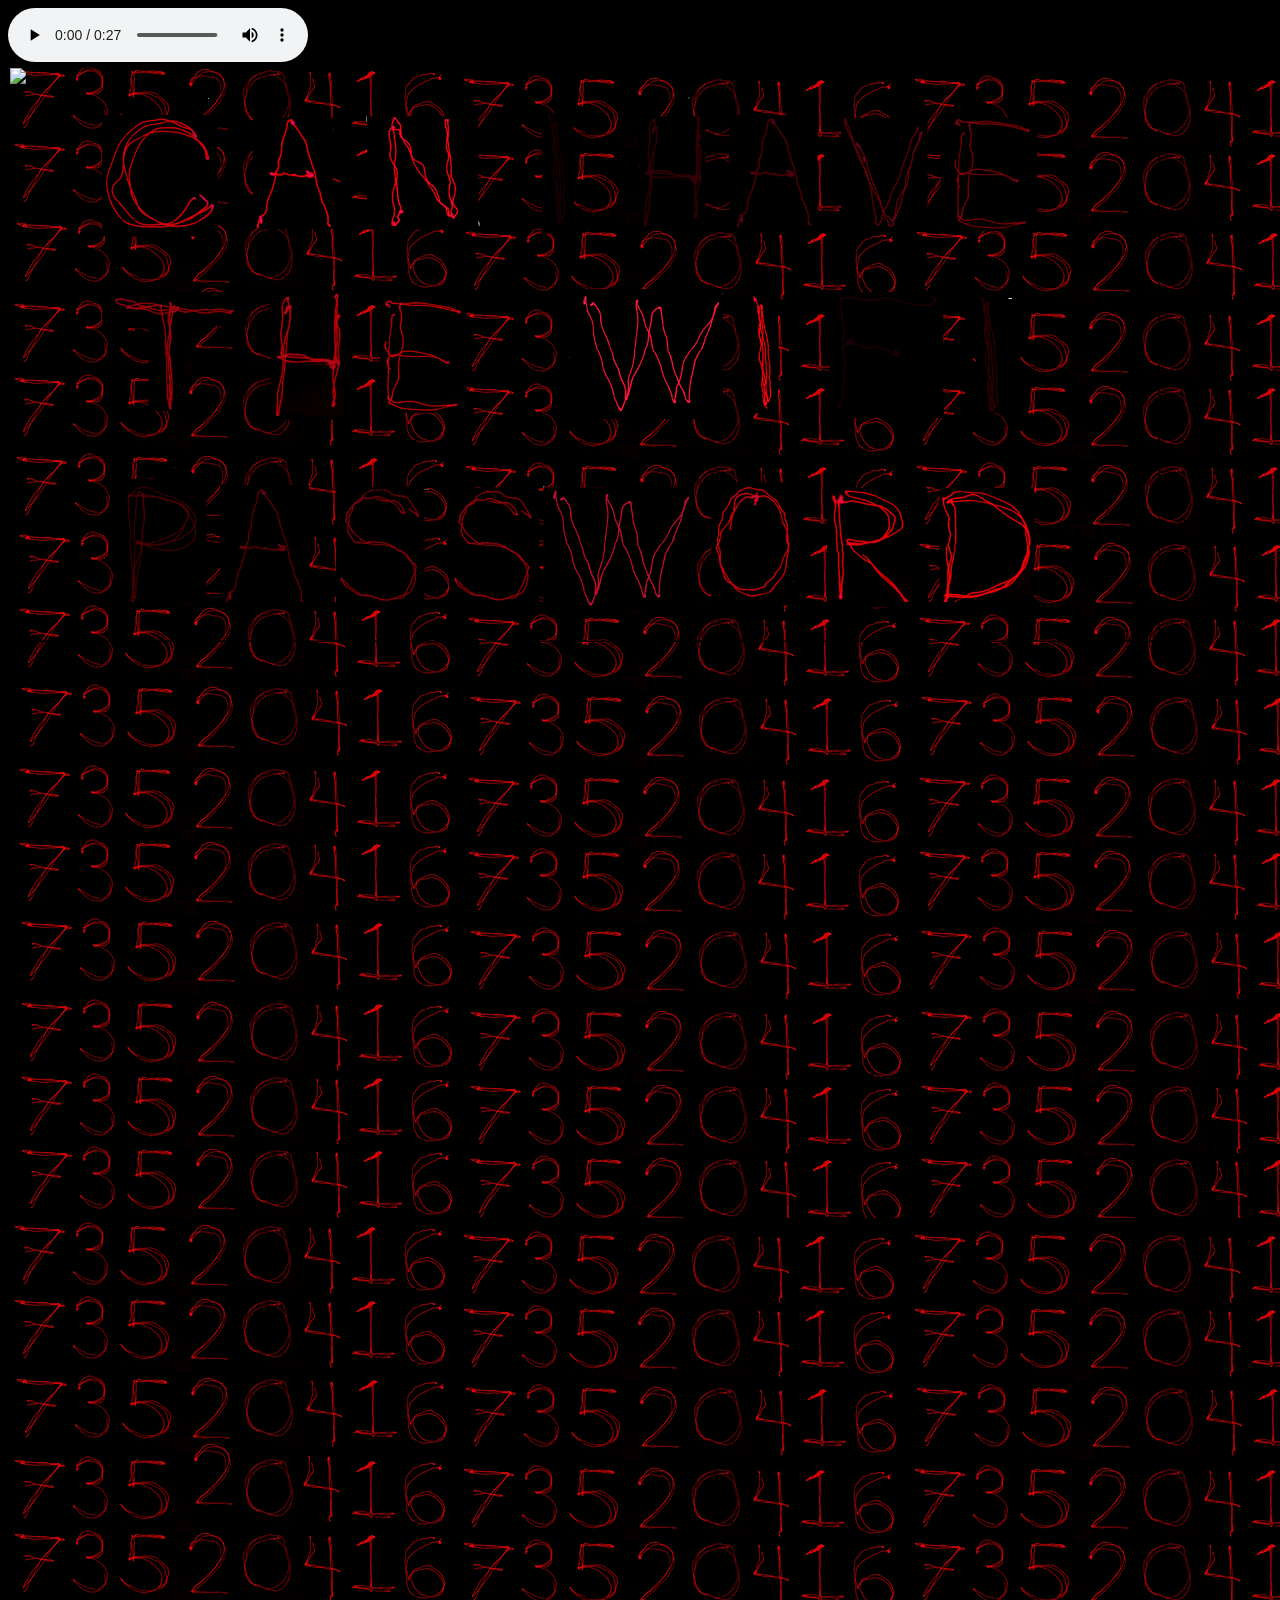
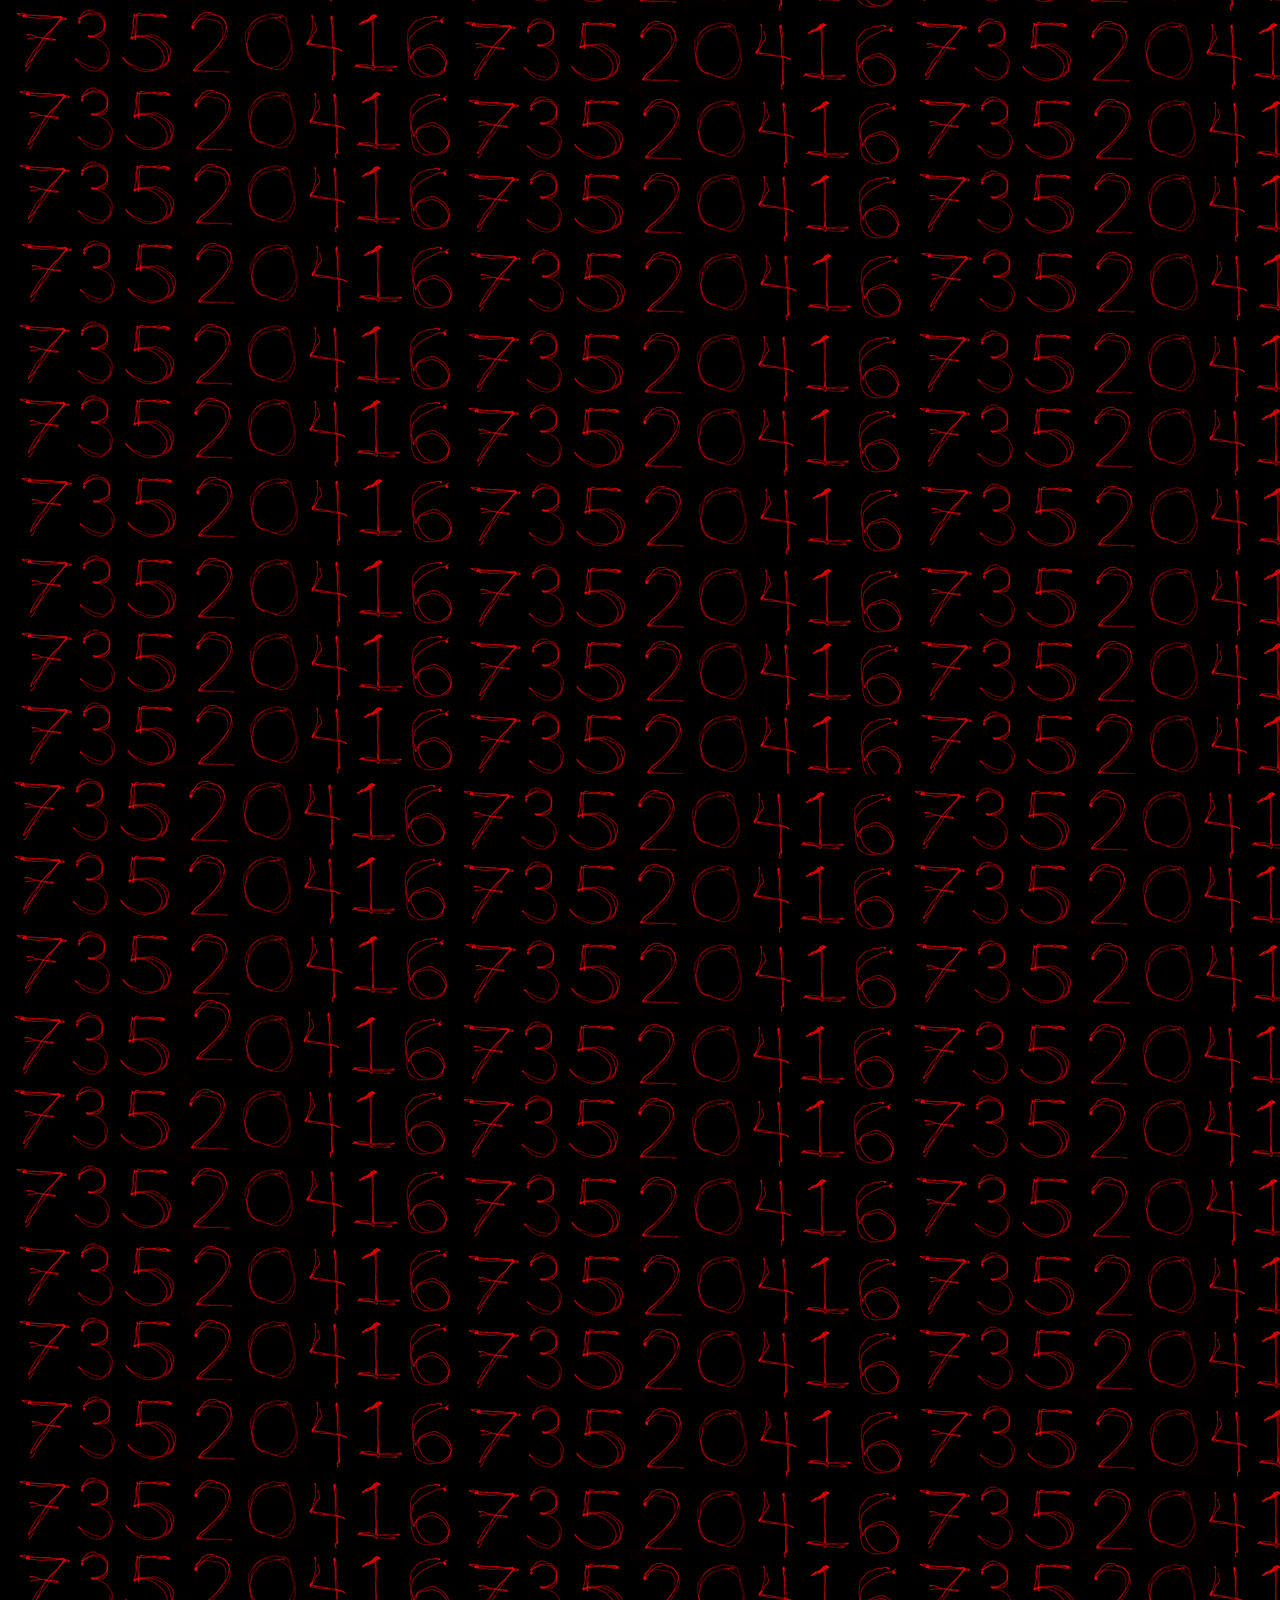
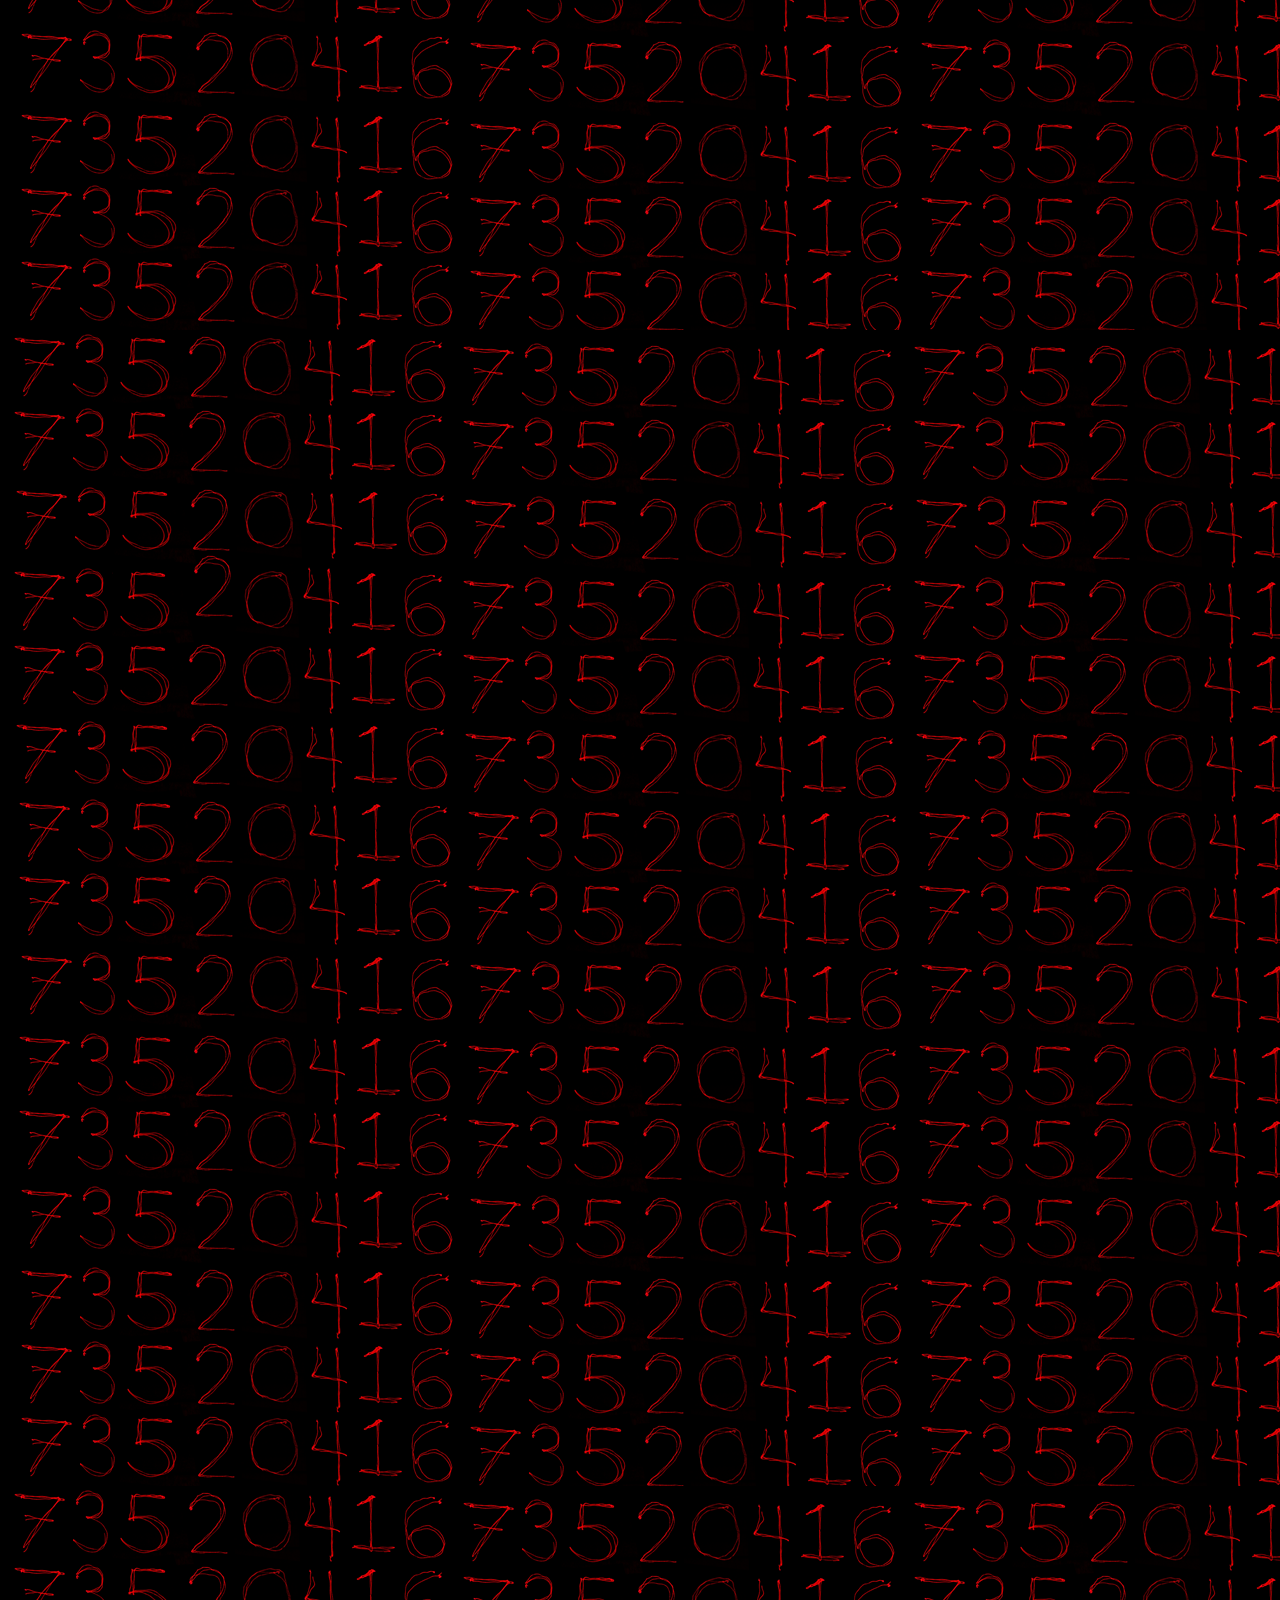
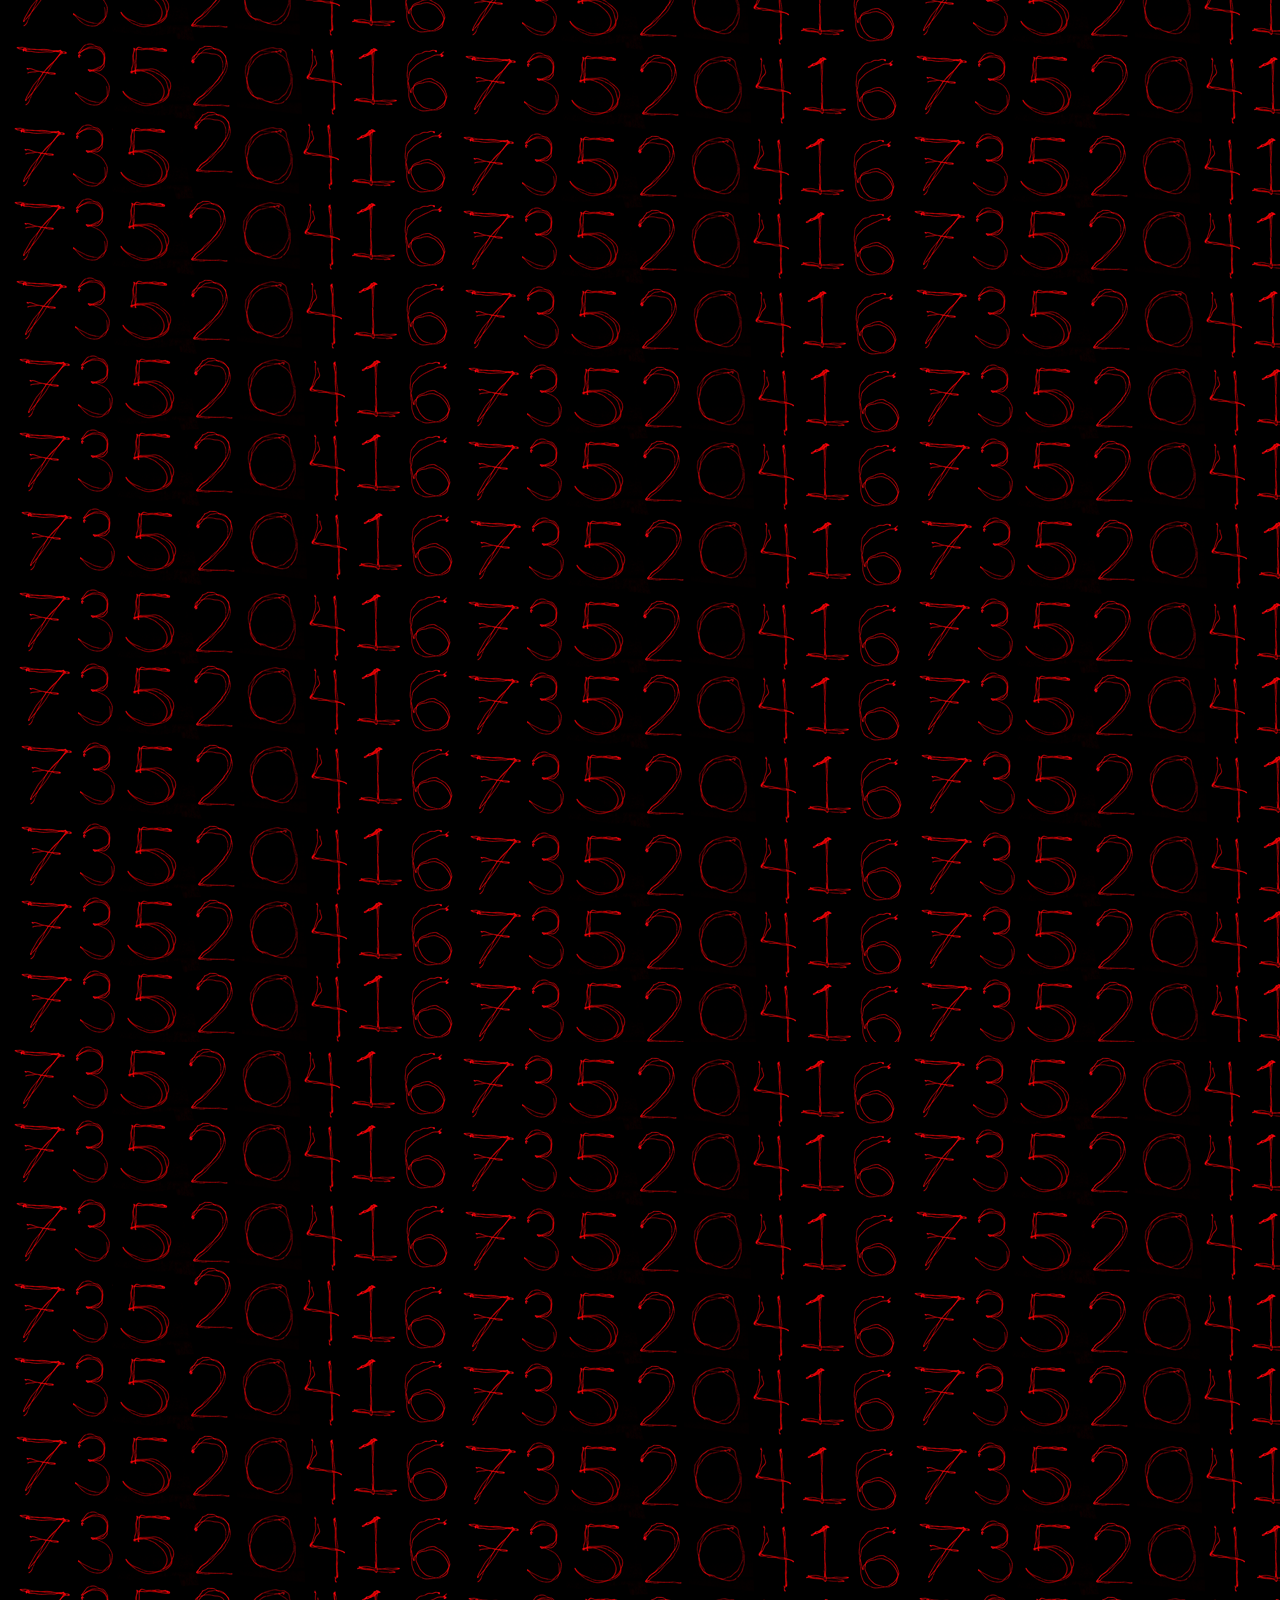
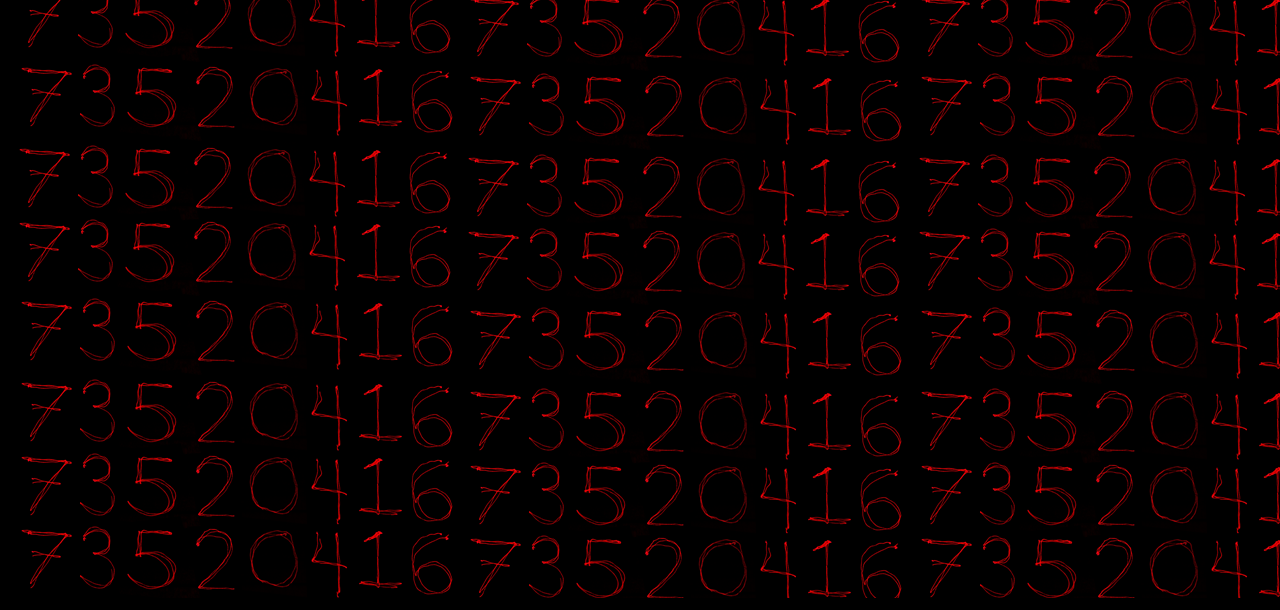
==== commit 9fdeb130: "Update index.html" ====
--- a/index.html
+++ b/index.html
@@ -12,10 +12,11 @@
     </head>
     
     <body>
-        
-        <audio src="Modemsoundeffect.mp3">
-            <p>If you are reading this, it is because your browser does not support the audio element.</p>
-        </audio>
+              
+         <audio controls autoplay>
+            <source src="Modemsoundeffect.mp3" type="audio/mpeg">
+            Your browser does not support the audio element.
+         </audio> 
         
         <div class="top">
             <img src="typetop.png" width="1152" height="576" >
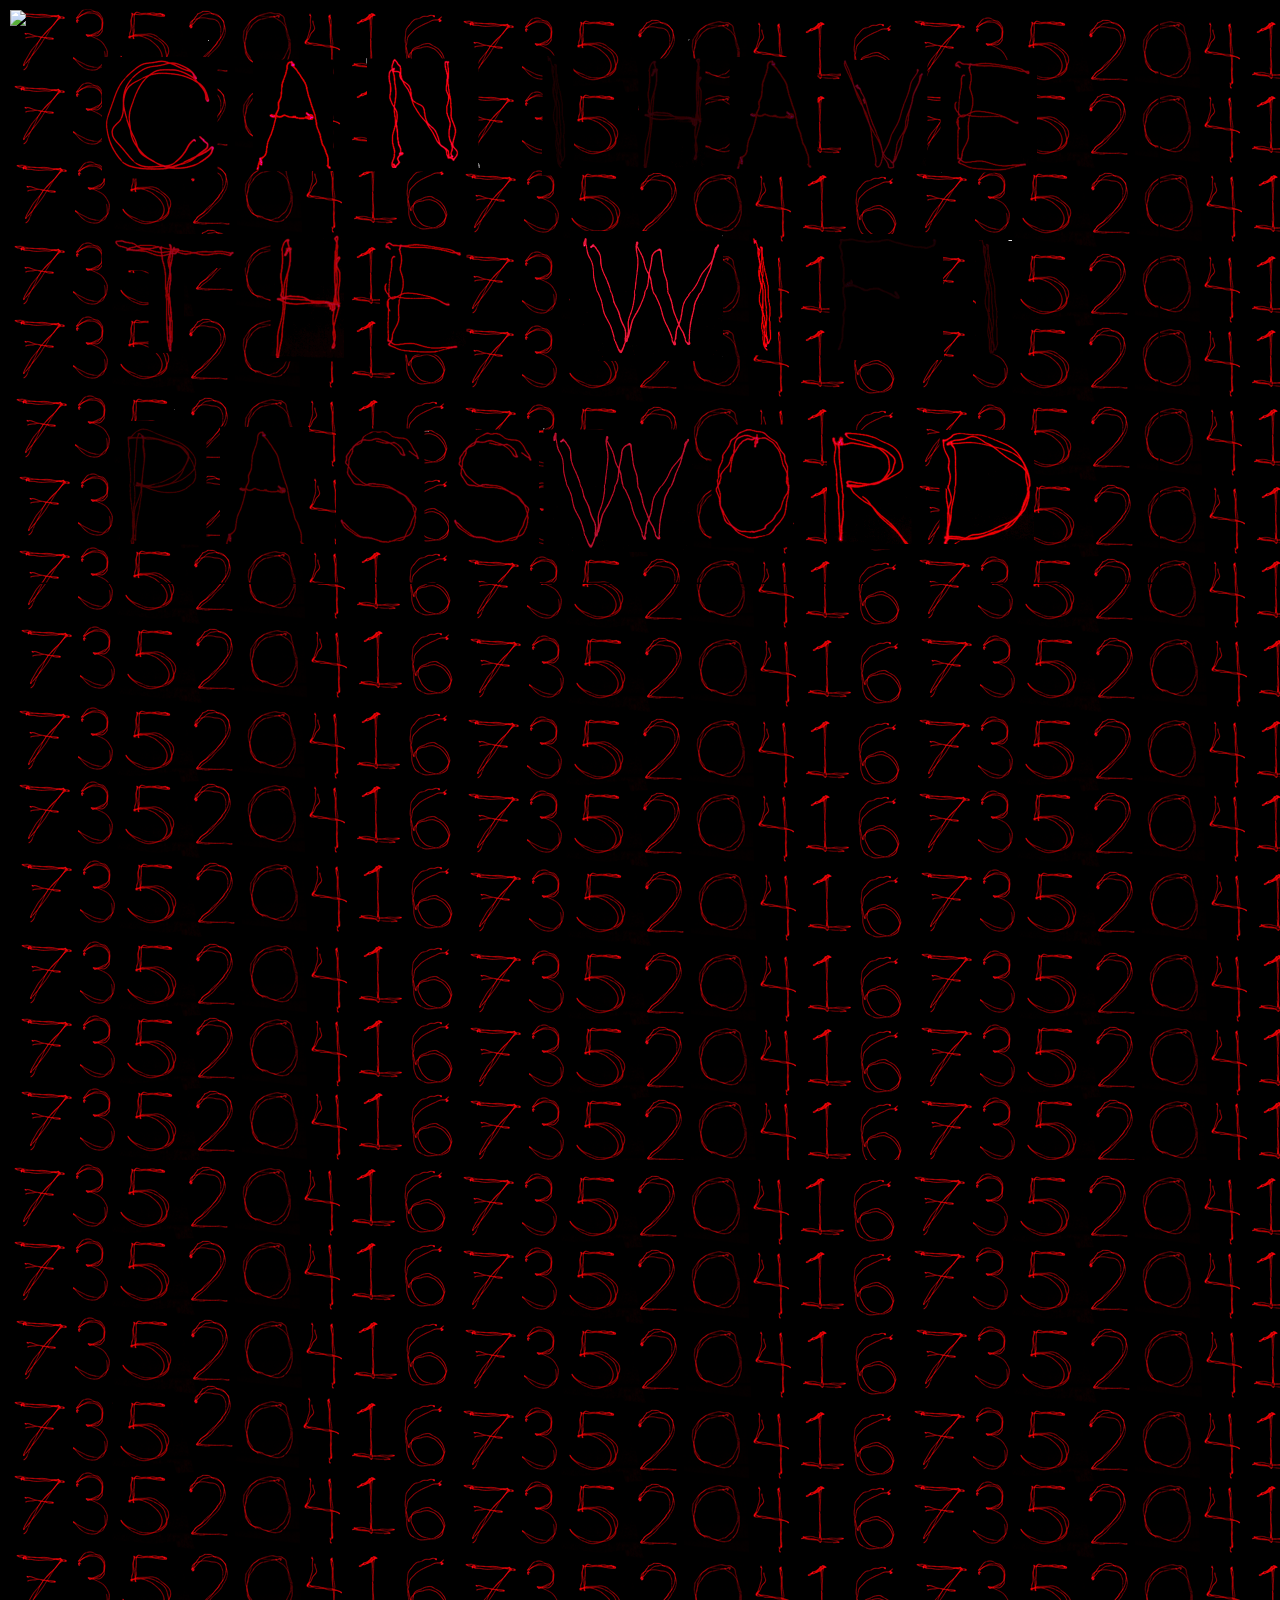
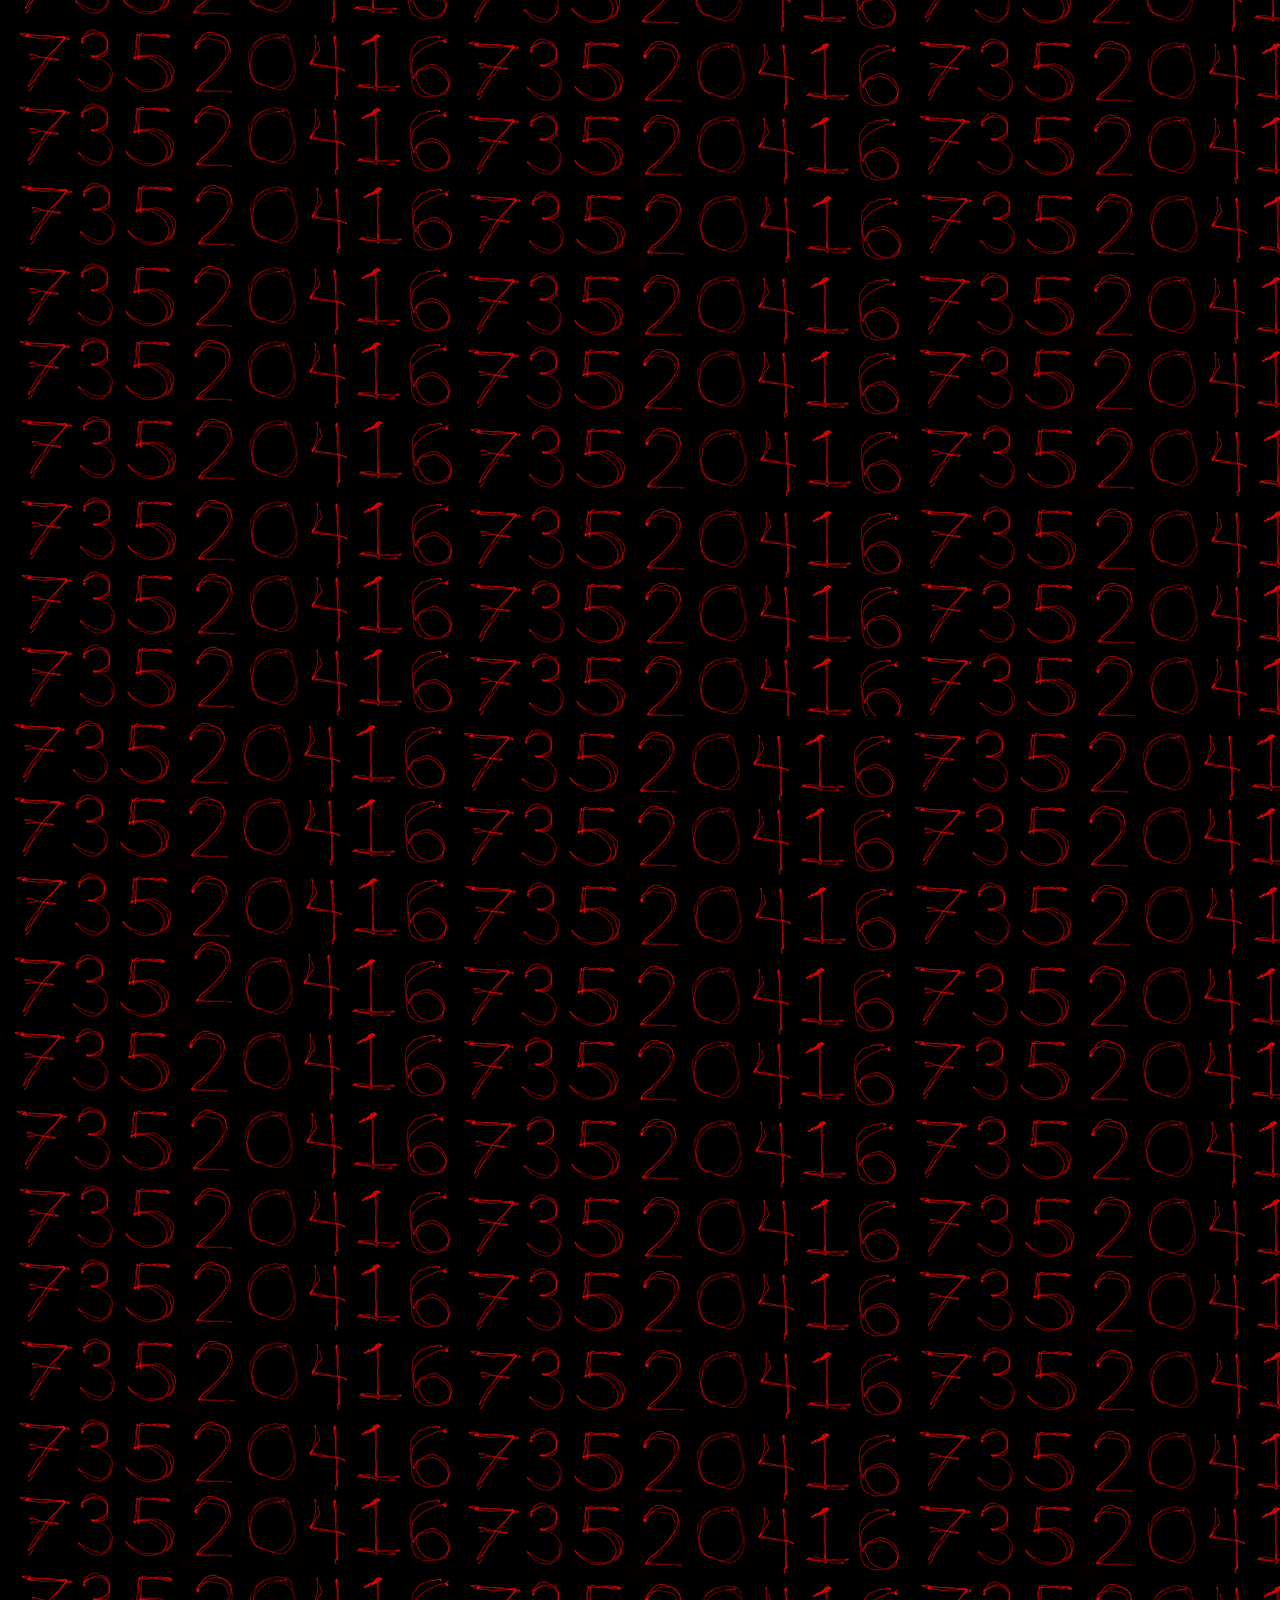
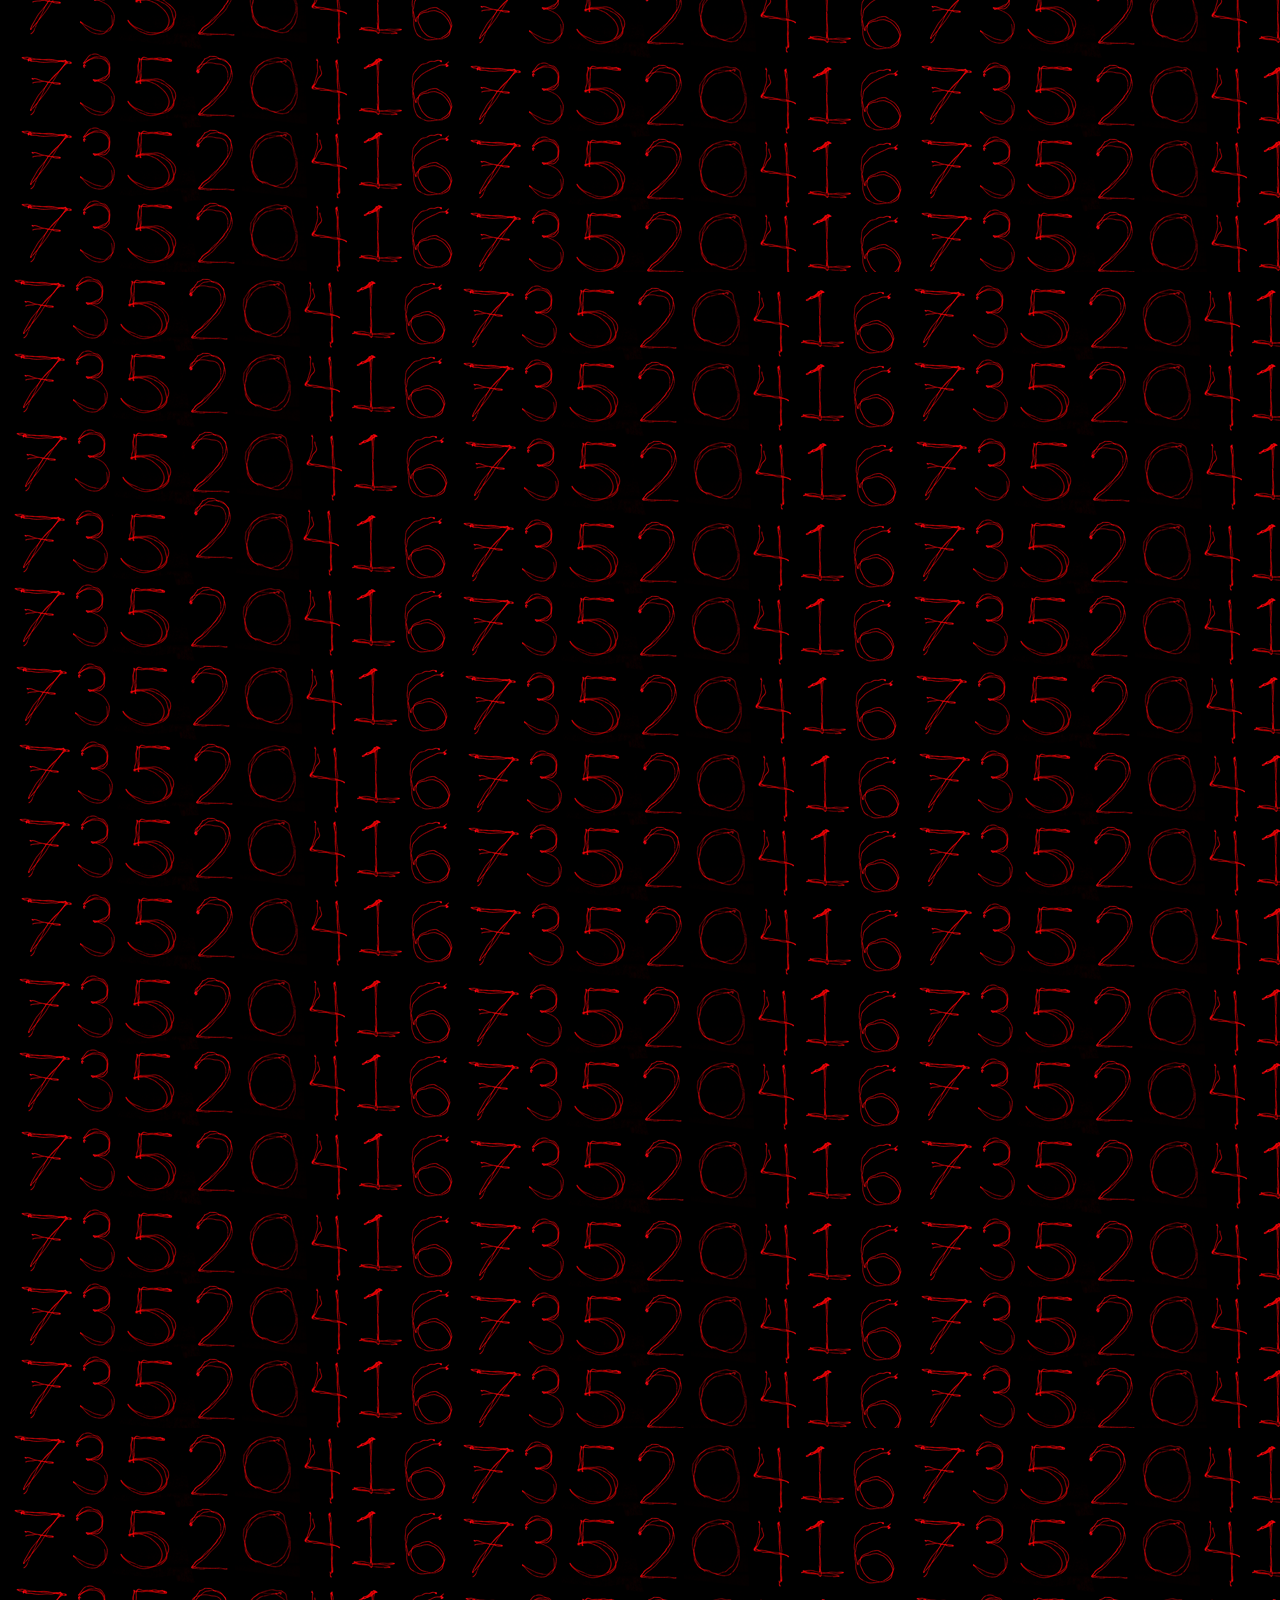
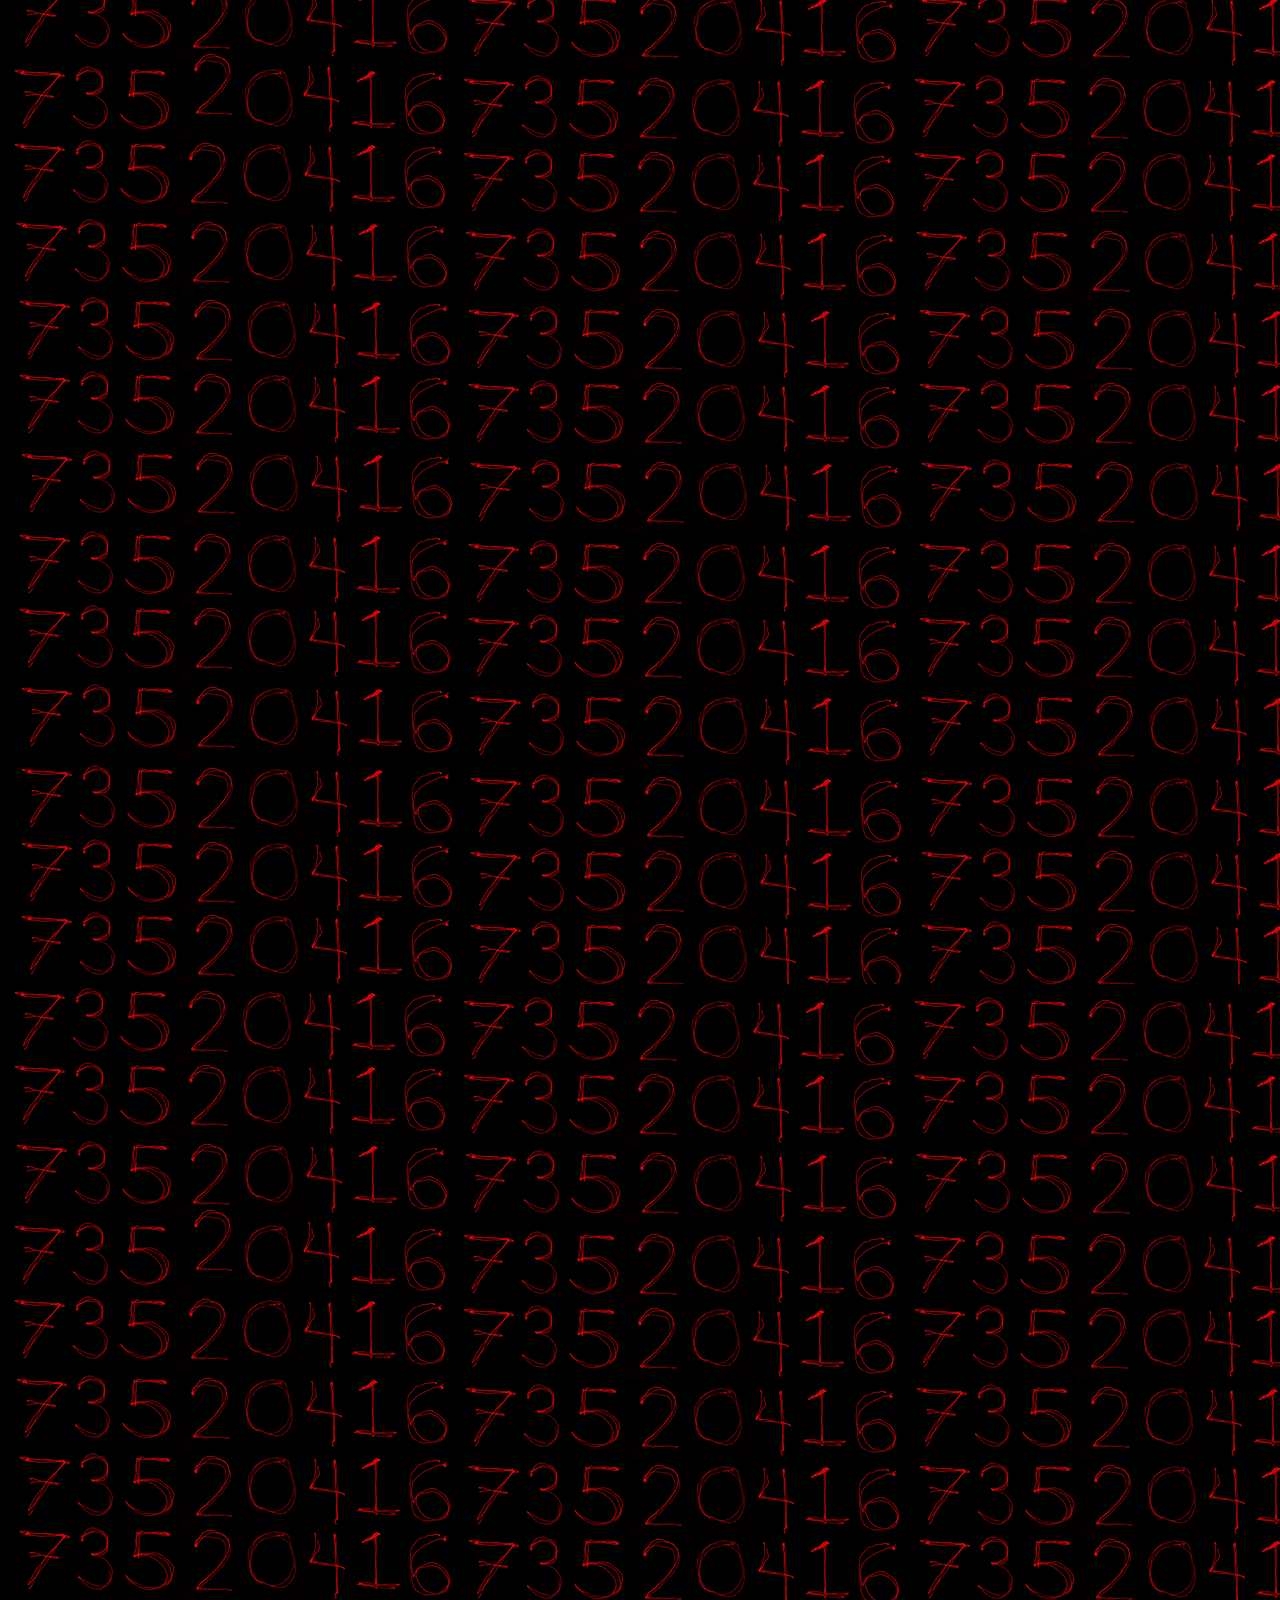
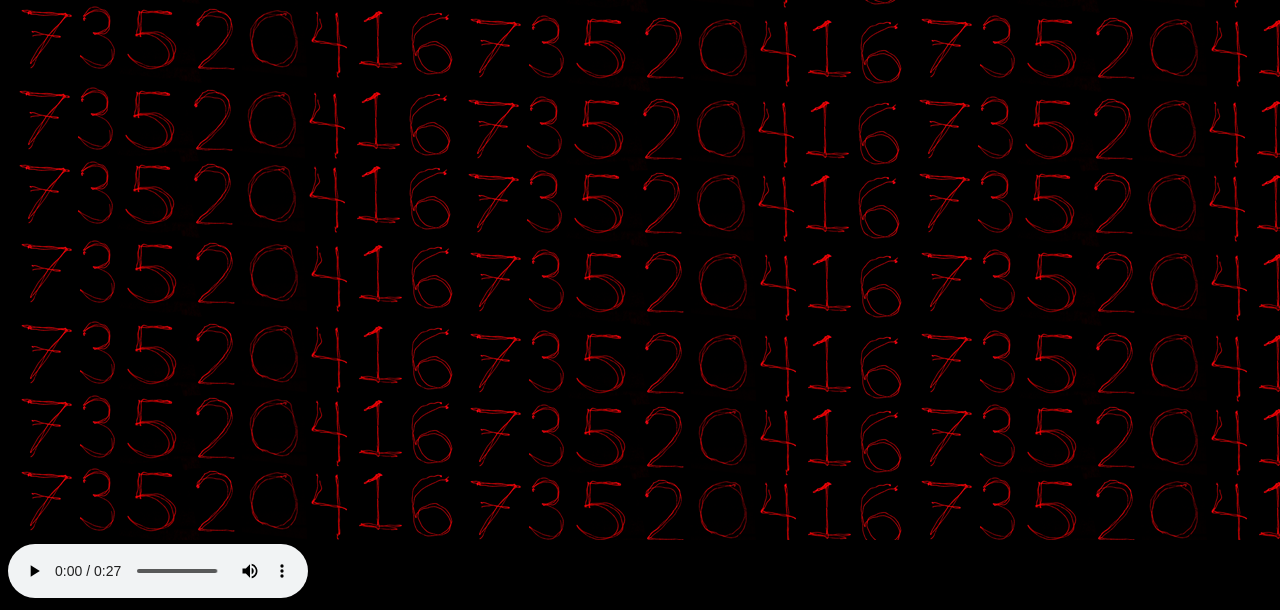
==== commit d7eaea47: "Update index.html" ====
--- a/index.html
+++ b/index.html
@@ -12,11 +12,6 @@
     </head>
     
     <body>
-              
-         <audio controls autoplay>
-            <source src="Modemsoundeffect.mp3" type="audio/mpeg">
-            Your browser does not support the audio element.
-         </audio> 
         
         <div class="top">
             <img src="typetop.png" width="1152" height="576" >
@@ -53,9 +48,11 @@
             <img src="TYPE-PROJECT-bg.png" width="2304" height="1152" >
         </div>
         
-         
+         <audio controls autoplay>
+            <source src="Modemsoundeffect.mp3" type="audio/mpeg">
+            Your browser does not support the audio element.
+         </audio> 
         
-
         
         
     </body>
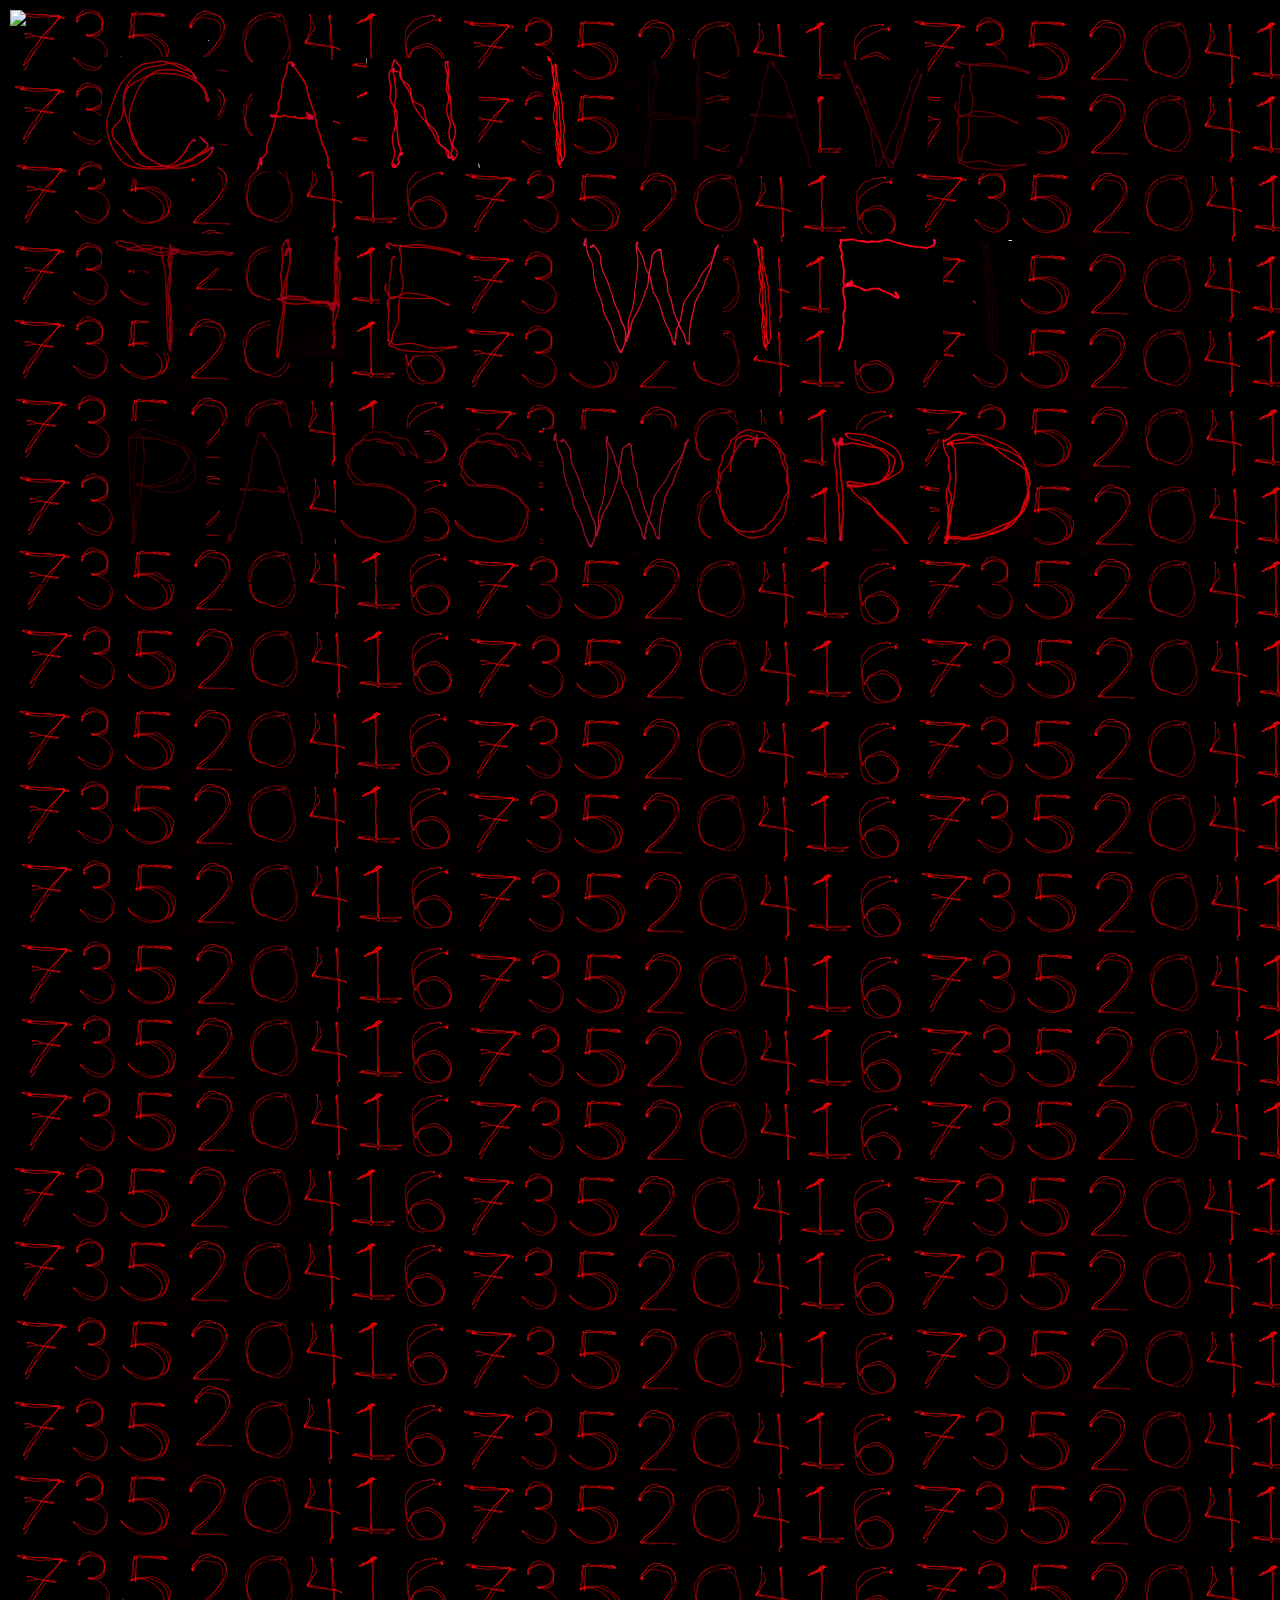
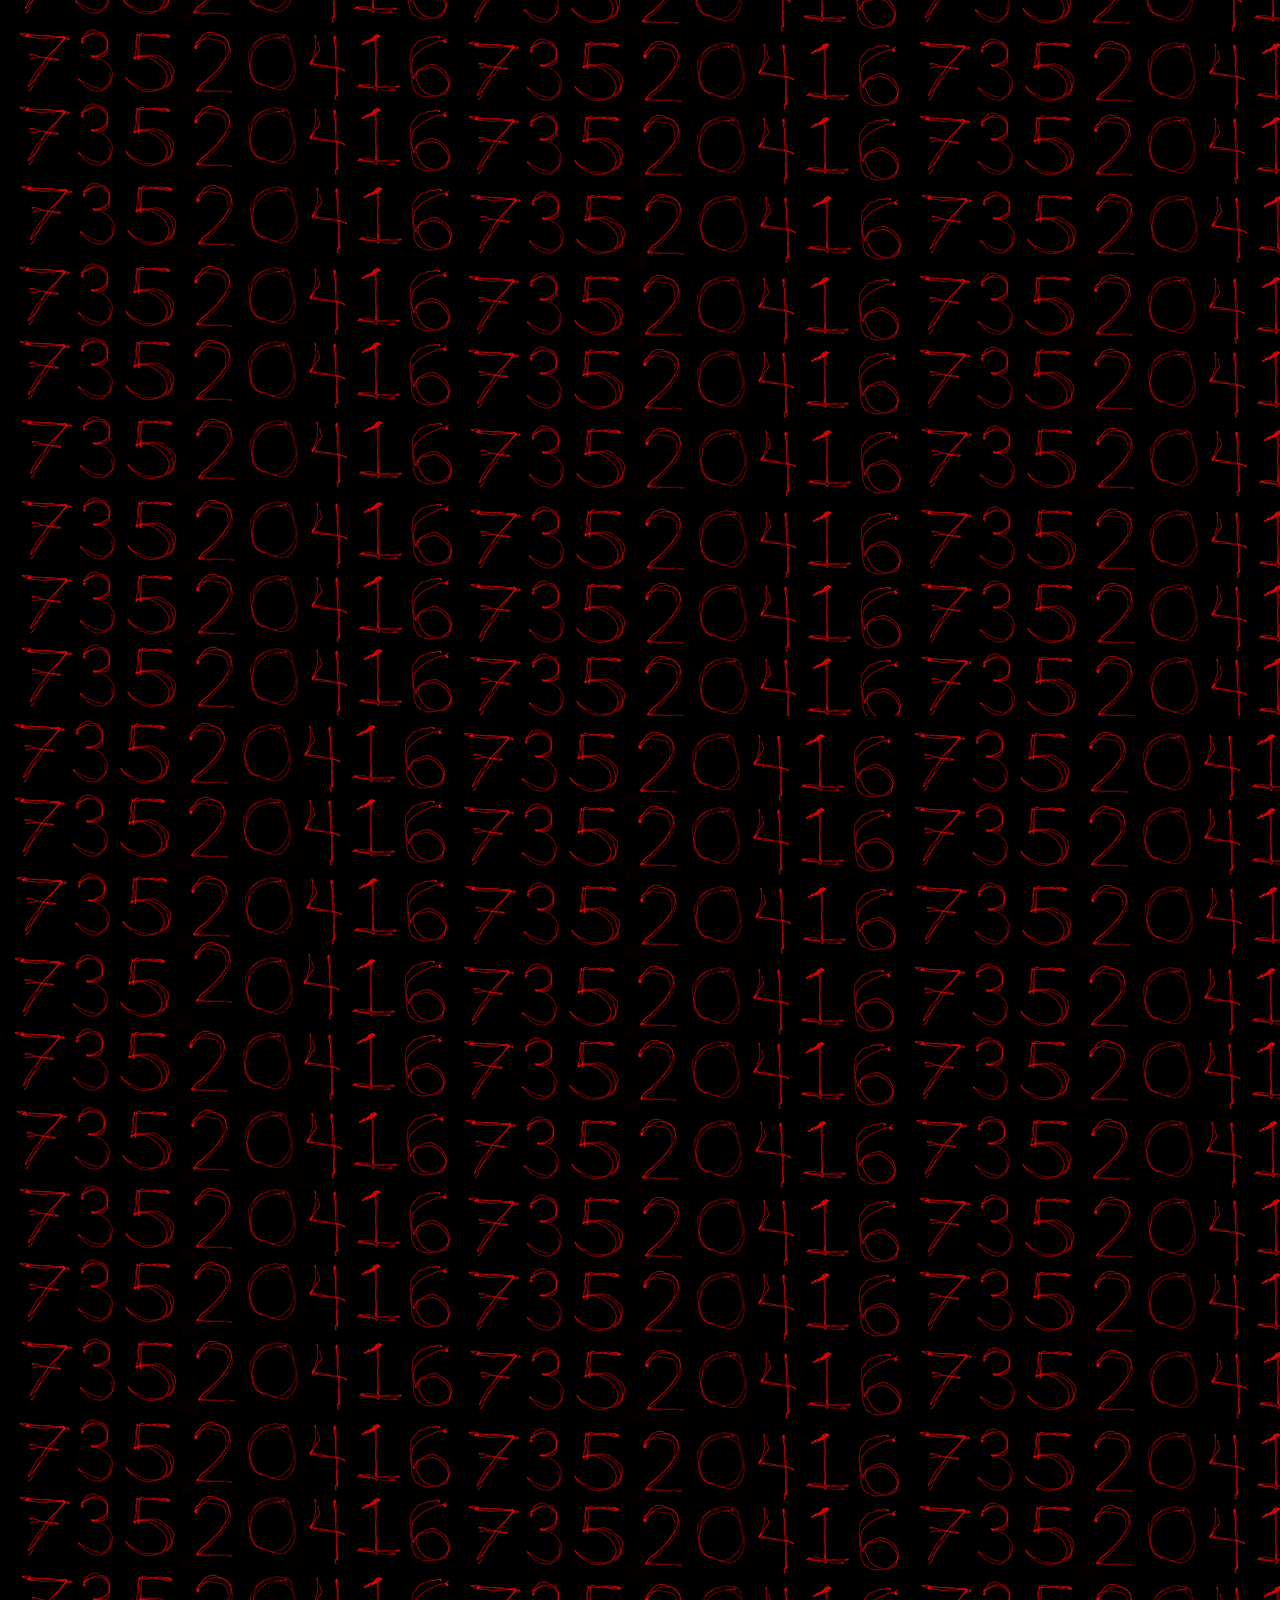
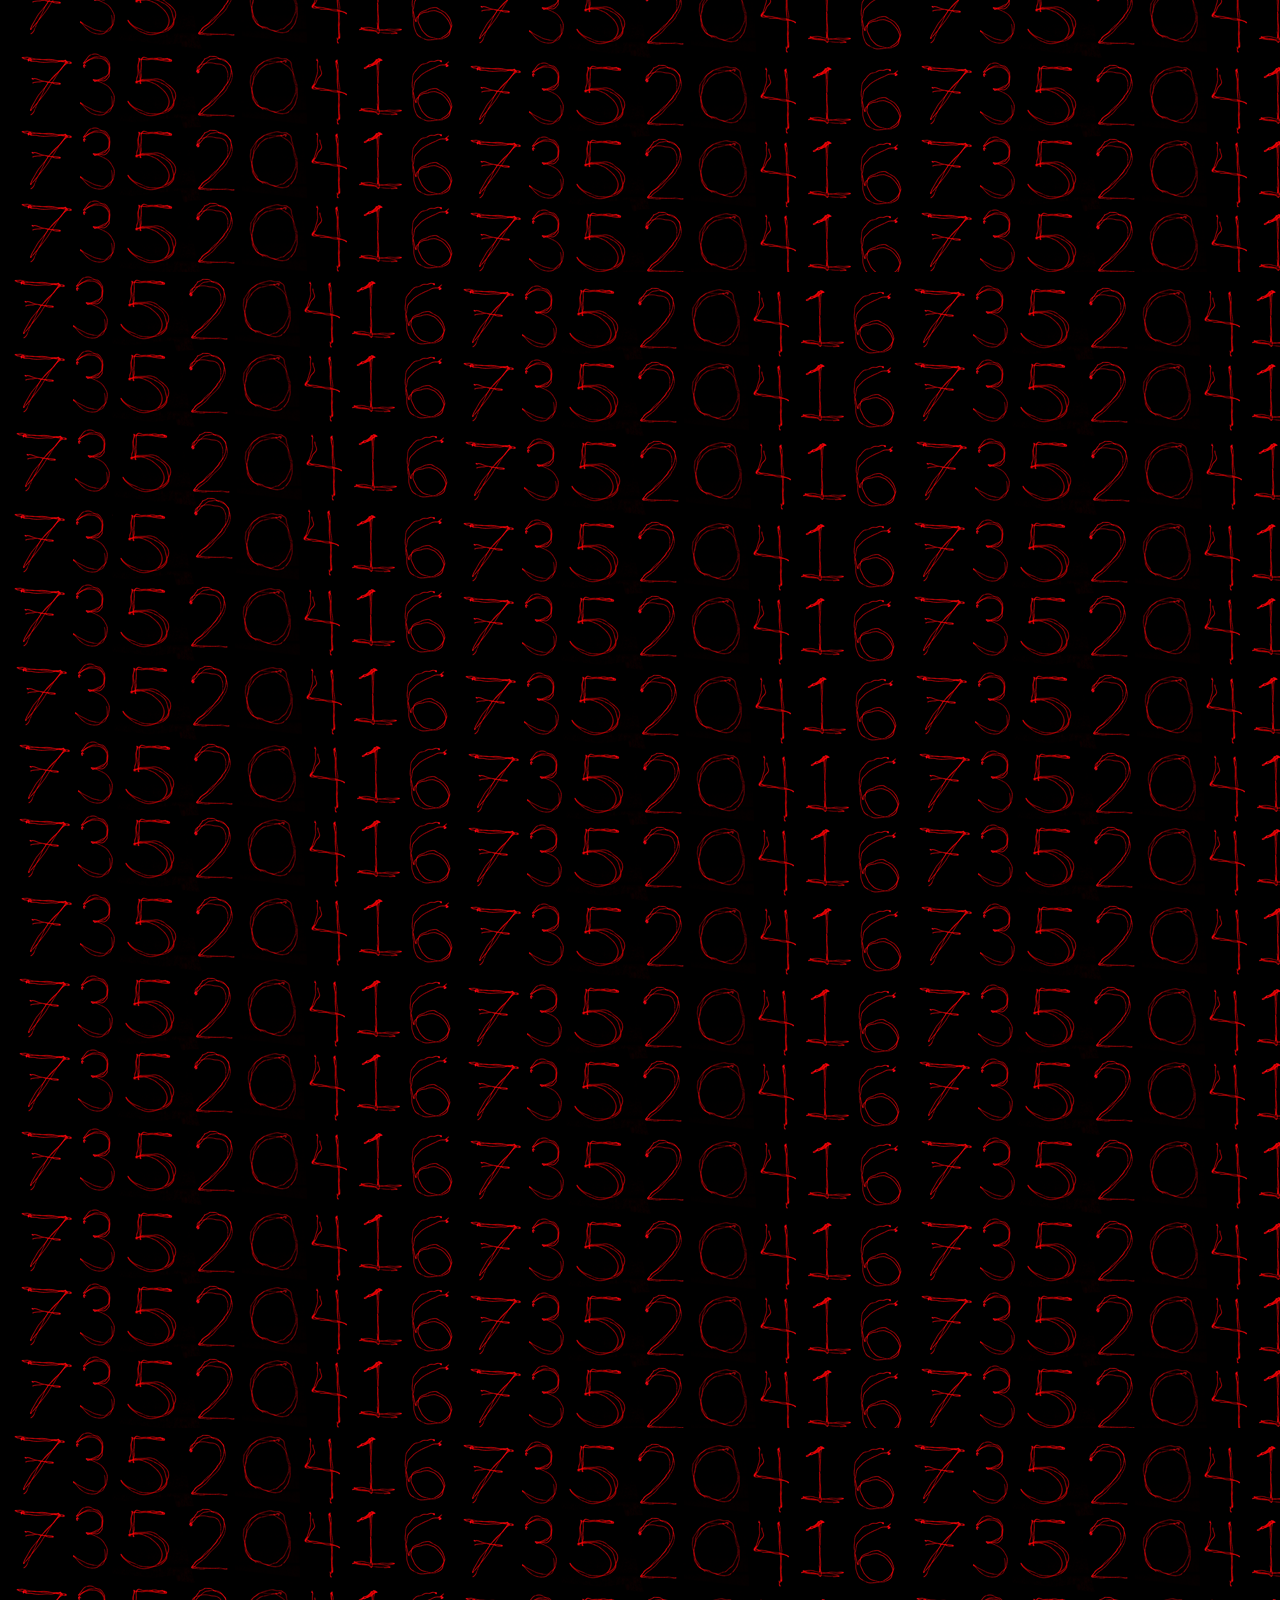
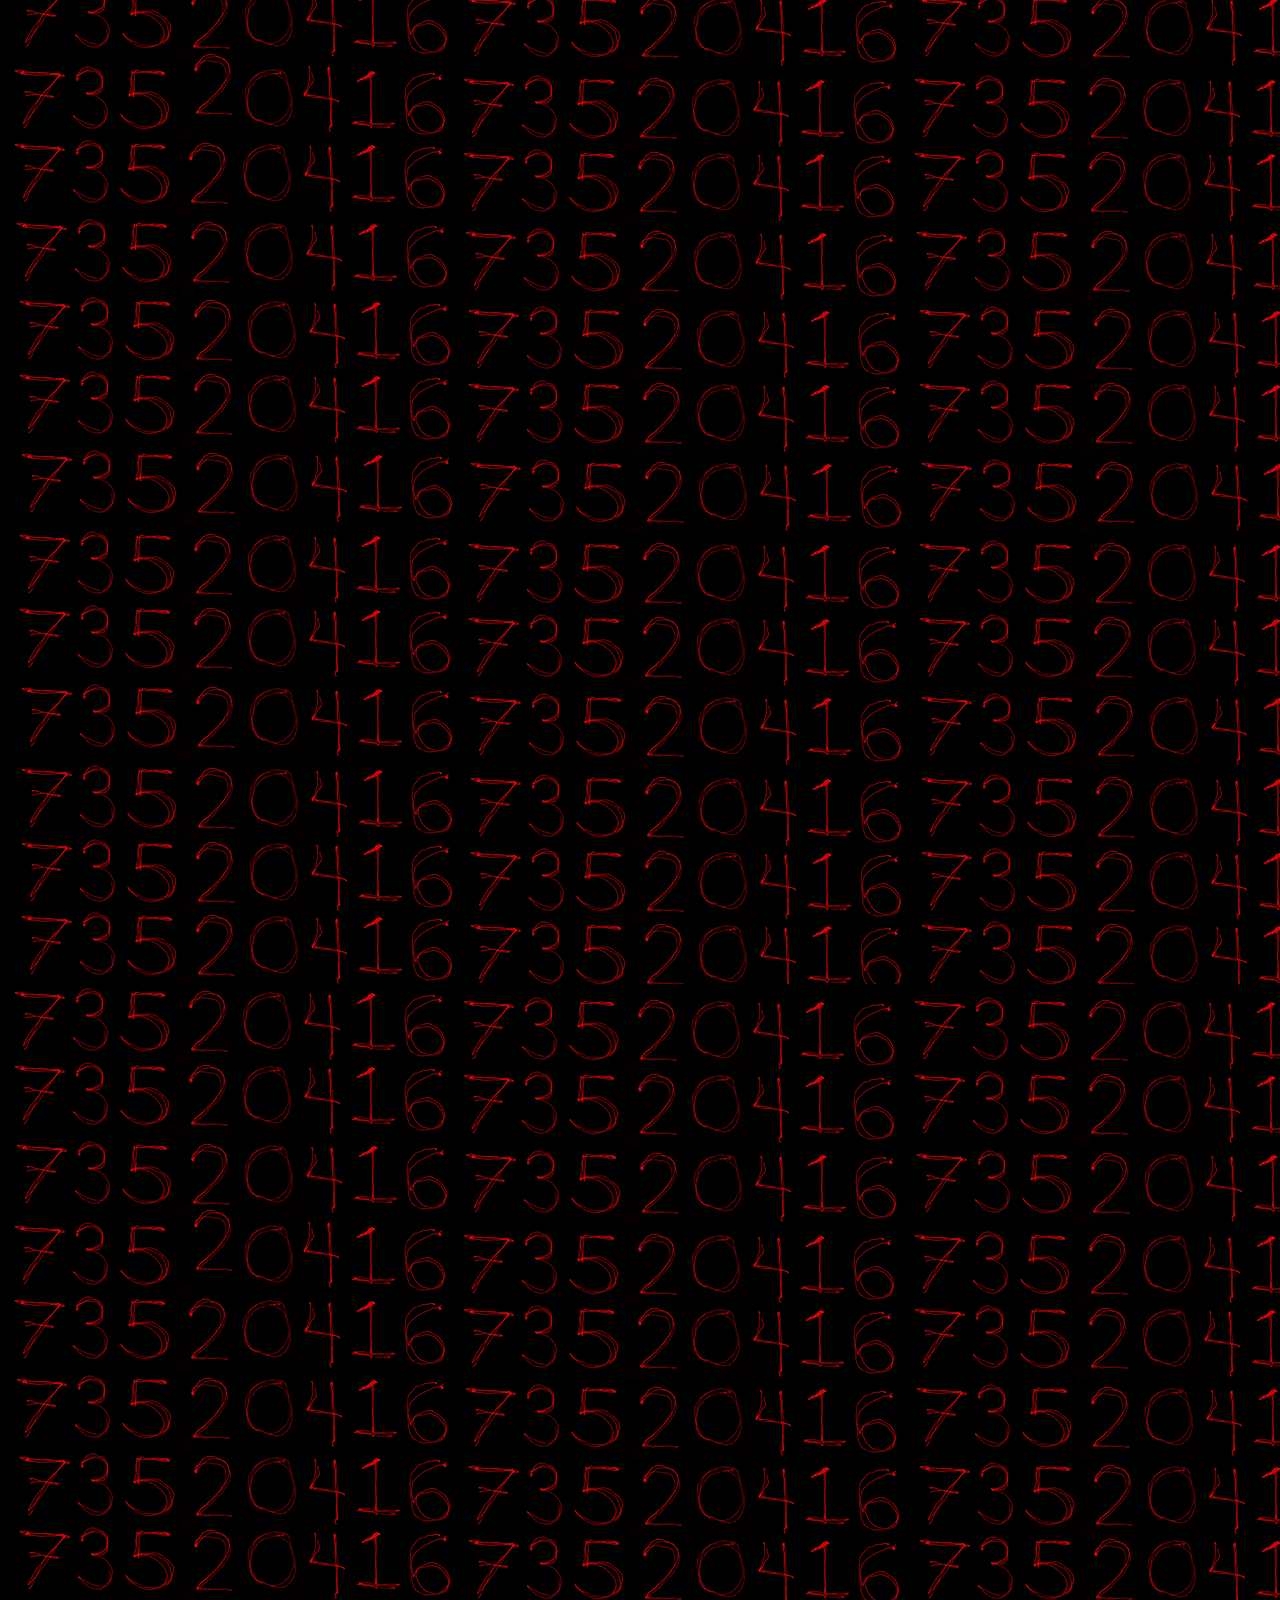
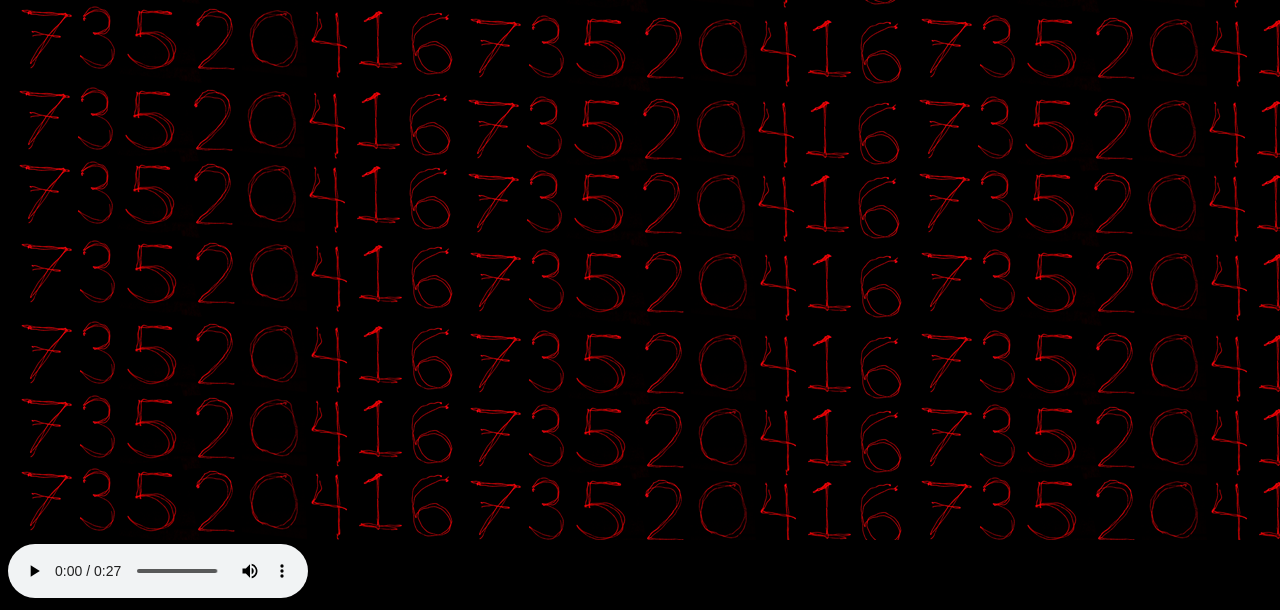
==== commit b64c34f0: "Update index.html" ====
--- a/index.html
+++ b/index.html
@@ -48,7 +48,7 @@
             <img src="TYPE-PROJECT-bg.png" width="2304" height="1152" >
         </div>
         
-         <audio controls autoplay>
+         <audio controls loop>
             <source src="Modemsoundeffect.mp3" type="audio/mpeg">
             Your browser does not support the audio element.
          </audio> 
